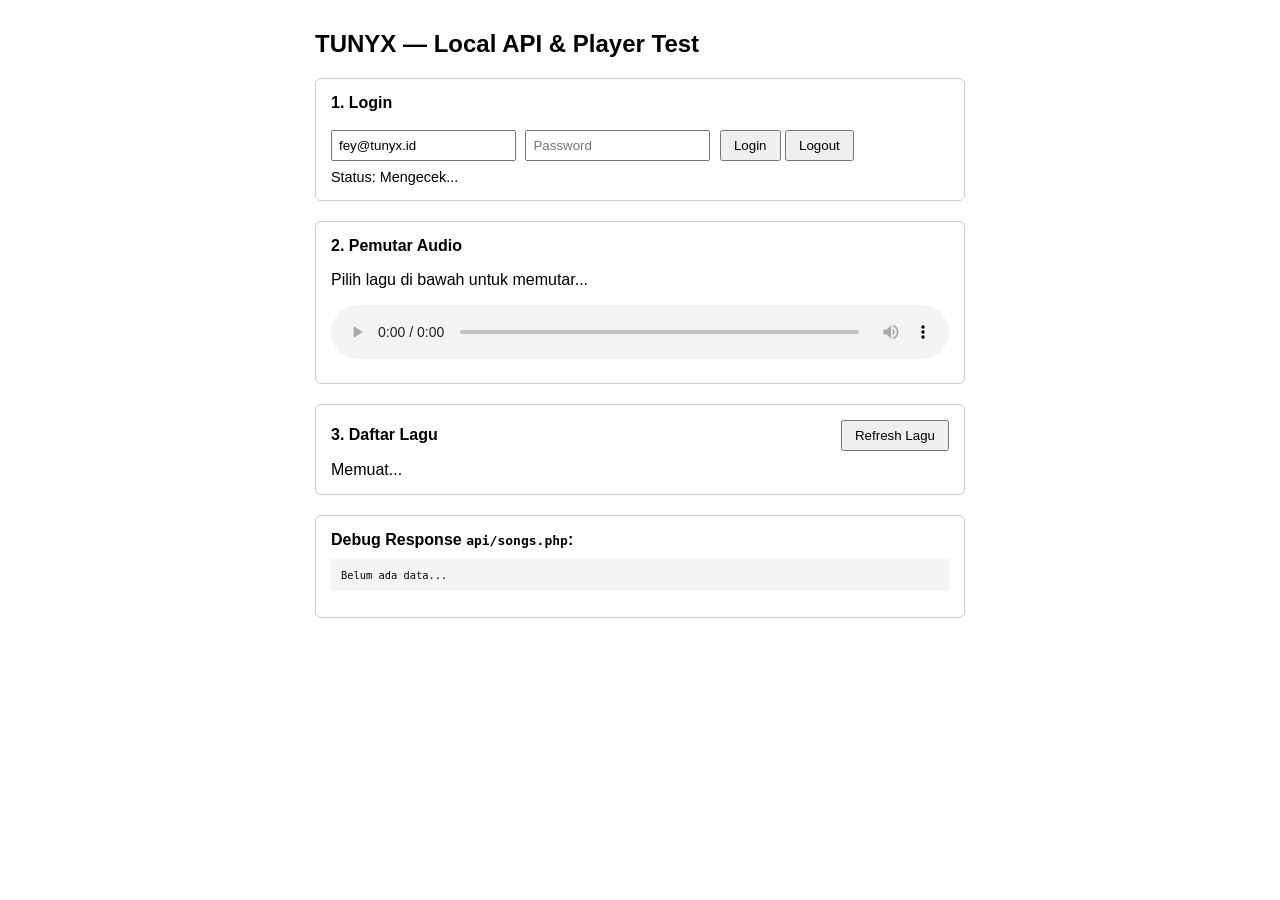
==== testplayer.html @ 936891da "nih sementara versi saat ini yaa" ====
<!DOCTYPE html>
<html lang="id">
<head>
  <meta charset="UTF-8">
  <title>TUNYX Local Tester</title>
  <style>
    body { font-family: sans-serif; max-width: 650px; margin: 30px auto; padding: 0 15px; }
    .box { border: 1px solid #ccc; padding: 15px; border-radius: 6px; margin-bottom: 20px; }
    input { padding: 6px; margin-right: 5px; }
    button { padding: 6px 12px; cursor: pointer; }
    .song-item { display: flex; justify-content: space-between; align-items: center; padding: 10px 0; border-bottom: 1px solid #eee; }
    pre { background: #f4f4f4; padding: 10px; font-size: 0.8em; overflow-x: auto; max-height: 150px; }
  </style>
</head>
<body>

  <h2>TUNYX — Local API & Player Test</h2>

  <!-- 1. Login -->
  <div class="box">
    <strong>1. Login</strong><br><br>
    <input type="text" id="login-email" value="fey@tunyx.id" placeholder="Email / Username">
    <input type="password" id="login-pass" placeholder="Password">
    <button onclick="doLogin()">Login</button>
    <button onclick="doLogout()">Logout</button>
    <p id="auth-status" style="margin: 8px 0 0; font-size: 0.9em;">Status: Mengecek...</p>
  </div>

  <!-- 2. Player -->
  <div class="box">
    <strong>2. Pemutar Audio</strong>
    <p id="now-playing">Pilih lagu di bawah untuk memutar...</p>
    <img id="cover-img" src="" width="120" style="display:none; margin-bottom:10px; border-radius:4px;">
    <audio id="player" controls style="width: 100%;"></audio>
    <p id="audio-error" style="color:red; font-size:0.85em; margin:5px 0 0;"></p>
  </div>

  <!-- 3. Daftar Lagu -->
  <div class="box">
    <div style="display:flex; justify-content:space-between; align-items:center;">
      <strong>3. Daftar Lagu</strong>
      <button onclick="loadSongs()">Refresh Lagu</button>
    </div>
    <div id="song-list" style="margin-top: 10px;">Memuat...</div>
  </div>

  <!-- 4. Debug JSON -->
  <div class="box">
    <strong>Debug Response <code>api/songs.php</code>:</strong>
    <pre id="debug-json">Belum ada data...</pre>
  </div>

  <script>
    const player = document.getElementById('player');
    const nowPlaying = document.getElementById('now-playing');
    const coverImg = document.getElementById('cover-img');
    const songList = document.getElementById('song-list');
    const authStatus = document.getElementById('auth-status');
    const debugJson = document.getElementById('debug-json');
    const audioError = document.getElementById('audio-error');

    player.addEventListener('error', () => {
      audioError.textContent = `Gagal memutar file: ${player.getAttribute('src')} (Cek apakah file ada di folder uploads/ atau uploads/songs/)`;
    });

    async function checkMe() {
      const res = await fetch('api/me.php', { credentials: 'include' });
      const data = await res.json();
      if (data.success) {
        authStatus.textContent = `Login aktif: ${data.user?.username || data.data?.username || 'OK'}`;
        authStatus.style.color = 'green';
        loadSongs();
      } else {
        authStatus.textContent = 'Status: Belum login';
        authStatus.style.color = 'red';
        songList.innerHTML = 'Silakan login terlebih dahulu.';
      }
    }

    async function doLogin() {
      const email = document.getElementById('login-email').value;
      const password = document.getElementById('login-pass').value;

      const res = await fetch('api/login.php', {
        method: 'POST',
        headers: { 'Content-Type': 'application/json' },
        credentials: 'include',
        body: JSON.stringify({ email, password })
      });
      const data = await res.json();

      if (data.success) {
        checkMe();
      } else {
        alert('Login gagal: ' + data.message);
      }
    }

    async function doLogout() {
      await fetch('api/logout.php', { method: 'POST', credentials: 'include' });
      checkMe();
    }

    // Fungsi pencari array lagu secara otomatis di level manapun dalam object JSON
    function extractSongsArray(obj) {
      if (Array.isArray(obj)) return obj;
      if (obj && typeof obj === 'object') {
        for (const key of Object.keys(obj)) {
          if (Array.isArray(obj[key])) return obj[key];
          if (obj[key] && typeof obj[key] === 'object') {
            const nested = extractSongsArray(obj[key]);
            if (nested.length > 0) return nested;
          }
        }
      }
      return [];
    }

    async function loadSongs() {
      const res = await fetch('api/songs.php', { credentials: 'include' });
      const data = await res.json();

      debugJson.textContent = JSON.stringify(data, null, 2);

      if (!data.success) {
        songList.innerHTML = `<span style="color:red;">${data.message}</span>`;
        return;
      }

      const songs = extractSongsArray(data);

      if (songs.length === 0) {
        songList.innerHTML = '<span style="color:orange;">Array lagu kosong.</span>';
        return;
      }

      songList.innerHTML = '';
      songs.forEach(s => {
        const div = document.createElement('div');
        div.className = 'song-item';

        const info = document.createElement('div');
        info.innerHTML = `
          <strong>${s.title}</strong> <small>(${s.artist_name || s.artist || 'Artist #' + s.artist_id})</small><br>
          <code style="font-size:0.8em; color:#666;">${s.file_path}</code>
        `;

        const btn = document.createElement('button');
        btn.textContent = 'Play ▶';
        btn.addEventListener('click', () => {
          playTrack(s.file_path, s.title, s.cover_path);
        });

        div.appendChild(info);
        div.appendChild(btn);
        songList.appendChild(div);
      });
    }

    function playTrack(filePath, title, coverPath) {
      audioError.textContent = '';
      player.src = filePath;
      player.play().catch(err => {
        audioError.textContent = 'Error playback: ' + err.message;
      });
      nowPlaying.textContent = `Memutar: ${title}`;

      if (coverPath) {
        coverImg.src = coverPath;
        coverImg.style.display = 'block';
      } else {
        coverImg.style.display = 'none';
      }
    }

    checkMe();
  </script>
</body>
</html>
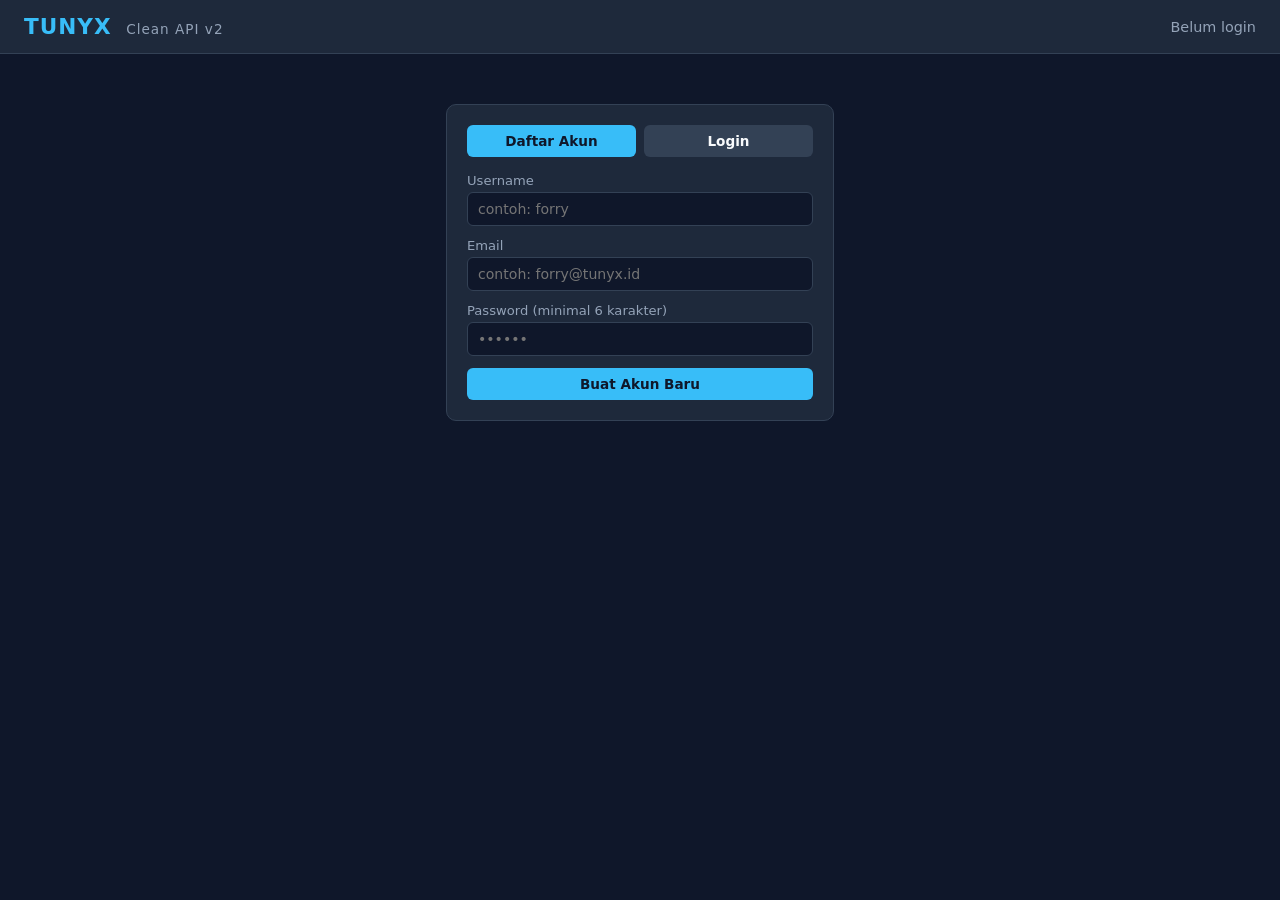
==== commit 6cafeb3f: "Update 17-11-2026 Update 17-11-2026 repair api" ====
--- a/testplayer.html
+++ b/testplayer.html
@@ -2,178 +2,739 @@
 <html lang="id">
 <head>
   <meta charset="UTF-8">
-  <title>TUNYX Local Tester</title>
+  <meta name="viewport" content="width=device-width, initial-scale=1.0">
+  <title>TUNYX — Music Player</title>
   <style>
-    body { font-family: sans-serif; max-width: 650px; margin: 30px auto; padding: 0 15px; }
-    .box { border: 1px solid #ccc; padding: 15px; border-radius: 6px; margin-bottom: 20px; }
-    input { padding: 6px; margin-right: 5px; }
-    button { padding: 6px 12px; cursor: pointer; }
-    .song-item { display: flex; justify-content: space-between; align-items: center; padding: 10px 0; border-bottom: 1px solid #eee; }
-    pre { background: #f4f4f4; padding: 10px; font-size: 0.8em; overflow-x: auto; max-height: 150px; }
+    :root {
+      --bg: #0f172a;
+      --surface: #1e293b;
+      --surface-hover: #334155;
+      --border: #334155;
+      --primary: #38bdf8;
+      --primary-hover: #0284c7;
+      --accent: #10b981;
+      --liked: #f43f5e;
+      --danger: #ef4444;
+      --text: #f8fafc;
+      --muted: #94a3b8;
+    }
+    * { box-sizing: border-box; margin: 0; padding: 0; font-family: 'Segoe UI', system-ui, sans-serif; }
+    body { background: var(--bg); color: var(--text); min-height: 100vh; padding-bottom: 110px; }
+
+    /* Navbar */
+    header {
+      background: var(--surface); border-bottom: 1px solid var(--border);
+      padding: 14px 24px; display: flex; justify-content: space-between; align-items: center;
+      position: sticky; top: 0; z-index: 50;
+    }
+    .brand { font-size: 1.35rem; font-weight: 800; color: var(--primary); letter-spacing: 1px; }
+    .brand span { color: var(--muted); font-weight: 400; font-size: 0.85rem; margin-left: 6px; }
+    .user-bar { display: flex; align-items: center; gap: 12px; font-size: 0.9rem; }
+
+    /* Buttons & Inputs */
+    button {
+      background: var(--primary); color: #0f172a; border: none; padding: 8px 14px;
+      border-radius: 6px; font-weight: 600; cursor: pointer; font-size: 0.85rem; transition: 0.15s;
+    }
+    button:hover { background: var(--primary-hover); color: #fff; }
+    button.secondary { background: var(--surface-hover); color: var(--text); }
+    button.secondary:hover { background: #475569; }
+    button.liked-btn { background: rgba(244, 63, 94, 0.15); color: var(--liked); border: 1px solid var(--liked); }
+    button.danger { background: var(--danger); color: #fff; }
+    button.sm { padding: 5px 10px; font-size: 0.78rem; }
+
+    input, select {
+      background: #0f172a; border: 1px solid var(--border); color: var(--text);
+      padding: 8px 10px; border-radius: 6px; font-size: 0.88rem; width: 100%;
+    }
+    input:focus, select:focus { outline: none; border-color: var(--primary); }
+
+    /* Auth Screen */
+    .auth-wrapper { max-width: 420px; margin: 50px auto; padding: 0 16px; }
+    .card {
+      background: var(--surface); border: 1px solid var(--border);
+      border-radius: 10px; padding: 20px; margin-bottom: 18px;
+    }
+    .tabs { display: flex; gap: 8px; margin-bottom: 16px; }
+    .tabs button { flex: 1; }
+    .form-group { margin-bottom: 12px; }
+    .form-group label { display: block; font-size: 0.82rem; color: var(--muted); margin-bottom: 4px; }
+
+    /* Main App Layout */
+    .container { max-width: 1200px; margin: 24px auto; padding: 0 20px; display: grid; grid-template-columns: 330px 1fr; gap: 20px; }
+    @media (max-width: 860px) { .container { grid-template-columns: 1fr; } }
+
+    h3 { font-size: 1.05rem; margin-bottom: 12px; color: var(--primary); display: flex; justify-content: space-between; align-items: center; }
+
+    /* Track List */
+    .filter-bar { display: flex; gap: 8px; margin-bottom: 14px; flex-wrap: wrap; align-items: center; }
+    .filter-bar input { flex: 2; min-width: 160px; }
+    .filter-bar select { flex: 1; min-width: 120px; }
+
+    .track-item {
+      display: flex; align-items: center; justify-content: space-between; gap: 12px;
+      padding: 10px; border-radius: 8px; background: #0f172a; border: 1px solid transparent;
+      margin-bottom: 8px; transition: 0.15s;
+    }
+    .track-item:hover { border-color: var(--border); }
+    .track-item.active { border-color: var(--primary); background: #162238; }
+    .track-left { display: flex; align-items: center; gap: 12px; overflow: hidden; }
+    .track-cover { width: 48px; height: 48px; border-radius: 6px; object-fit: cover; background: #334155; flex-shrink: 0; }
+    .track-meta { overflow: hidden; }
+    .track-title { font-weight: 600; font-size: 0.95rem; white-space: nowrap; overflow: hidden; text-overflow: ellipsis; }
+    .track-sub { font-size: 0.8rem; color: var(--muted); white-space: nowrap; overflow: hidden; text-overflow: ellipsis; margin-top: 2px; }
+    .track-actions { display: flex; align-items: center; gap: 6px; flex-shrink: 0; }
+
+    /* Playlist Items */
+    .pl-item {
+      padding: 9px 12px; border-radius: 6px; background: #0f172a; margin-bottom: 6px;
+      display: flex; justify-content: space-between; align-items: center; cursor: pointer;
+      border: 1px solid transparent;
+    }
+    .pl-item:hover, .pl-item.selected { border-color: var(--primary); }
+    .pl-track-row {
+      display: flex; justify-content: space-between; align-items: center; gap: 8px;
+      padding: 7px 10px; background: #0f172a; border-radius: 6px; margin-bottom: 6px; font-size: 0.85rem;
+    }
+
+    /* Empty State */
+    .empty-state {
+      text-align: center; padding: 36px 20px; border: 1px dashed var(--border);
+      border-radius: 8px; color: var(--muted); font-size: 0.92rem; line-height: 1.5;
+    }
+
+    /* Bottom Persistent Player */
+    .player-bar {
+      position: fixed; bottom: 0; left: 0; right: 0; background: #0b1120;
+      border-top: 1px solid var(--border); padding: 12px 24px;
+      display: flex; align-items: center; justify-content: space-between; gap: 16px; z-index: 100;
+    }
+    .now-info { display: flex; align-items: center; gap: 12px; min-width: 220px; max-width: 300px; }
+    .now-info img { width: 48px; height: 48px; border-radius: 6px; object-fit: cover; background: #1e293b; }
+    .audio-wrap { flex: 1; display: flex; flex-direction: column; gap: 4px; }
+    audio { width: 100%; height: 36px; }
+    .toast {
+      position: fixed; top: 70px; right: 20px; background: var(--accent); color: #0f172a;
+      padding: 10px 16px; border-radius: 8px; font-weight: 600; font-size: 0.88rem;
+      display: none; z-index: 200; box-shadow: 0 4px 12px rgba(0,0,0,0.4);
+    }
+    .toast.err { background: var(--danger); color: #fff; }
+    .hidden { display: none !important; }
+    .badge { background: var(--surface-hover); color: var(--primary); padding: 2px 7px; border-radius: 4px; font-size: 0.72rem; }
   </style>
 </head>
 <body>
 
-  <h2>TUNYX — Local API & Player Test</h2>
-
-  <!-- 1. Login -->
-  <div class="box">
-    <strong>1. Login</strong><br><br>
-    <input type="text" id="login-email" value="fey@tunyx.id" placeholder="Email / Username">
-    <input type="password" id="login-pass" placeholder="Password">
-    <button onclick="doLogin()">Login</button>
-    <button onclick="doLogout()">Logout</button>
-    <p id="auth-status" style="margin: 8px 0 0; font-size: 0.9em;">Status: Mengecek...</p>
+  <!-- Header -->
+  <header>
+    <div class="brand">TUNYX <span>Clean API v2</span></div>
+    <div class="user-bar">
+      <span id="user-badge" style="color: var(--muted);">Belum login</span>
+      <button class="secondary sm hidden" id="btn-logout" onclick="doLogout()">Logout</button>
+    </div>
+  </header>
+
+  <div id="toast" class="toast"></div>
+
+  <!-- VIEW 1: LOGIN & REGISTER -->
+  <div id="auth-view" class="auth-wrapper">
+    <div class="card">
+      <div class="tabs">
+        <button id="tab-register" onclick="switchAuthTab('register')">Daftar Akun</button>
+        <button id="tab-login" class="secondary" onclick="switchAuthTab('login')">Login</button>
+      </div>
+
+      <!-- Form Register -->
+      <form id="form-register" onsubmit="doRegister(event)">
+        <div class="form-group">
+          <label>Username</label>
+          <input type="text" id="reg-user" placeholder="contoh: forry" required>
+        </div>
+        <div class="form-group">
+          <label>Email</label>
+          <input type="email" id="reg-email" placeholder="contoh: forry@tunyx.id" required>
+        </div>
+        <div class="form-group">
+          <label>Password (minimal 6 karakter)</label>
+          <input type="password" id="reg-pass" placeholder="••••••" required>
+        </div>
+        <button type="submit" style="width:100%;">Buat Akun Baru</button>
+      </form>
+
+      <!-- Form Login -->
+      <form id="form-login" class="hidden" onsubmit="doLogin(event)">
+        <div class="form-group">
+          <label>Email atau Username</label>
+          <input type="text" id="login-id" placeholder="Masukkan email atau username..." required>
+        </div>
+        <div class="form-group">
+          <label>Password</label>
+          <input type="password" id="login-pass" placeholder="Masukkan password..." required>
+        </div>
+        <button type="submit" style="width:100%;">Masuk ke TUNYX</button>
+      </form>
+    </div>
   </div>
 
-  <!-- 2. Player -->
-  <div class="box">
-    <strong>2. Pemutar Audio</strong>
-    <p id="now-playing">Pilih lagu di bawah untuk memutar...</p>
-    <img id="cover-img" src="" width="120" style="display:none; margin-bottom:10px; border-radius:4px;">
-    <audio id="player" controls style="width: 100%;"></audio>
-    <p id="audio-error" style="color:red; font-size:0.85em; margin:5px 0 0;"></p>
+  <!-- VIEW 2: MAIN APP -->
+  <div id="app-view" class="container hidden">
+
+    <!-- SIDEBAR: PLAYLISTS & UPLOAD LAGU -->
+    <div>
+      <!-- Playlists Panel -->
+      <div class="card">
+        <h3>
+          <span>Playlist Saya</span>
+          <span class="badge" id="pl-count">0</span>
+        </h3>
+        <form onsubmit="createPlaylist(event)" style="display:flex; gap:6px; margin-bottom:12px;">
+          <input type="text" id="new-pl-title" placeholder="Nama playlist baru..." required>
+          <button type="submit" class="sm">+ Buat</button>
+        </form>
+        <div id="playlist-list"></div>
+
+        <!-- Detail Isi Playlist -->
+        <div id="playlist-detail" class="hidden" style="margin-top:14px; padding-top:12px; border-top:1px solid var(--border);">
+          <div style="font-size:0.88rem; font-weight:600; margin-bottom:8px; color:var(--accent);" id="selected-pl-name"></div>
+          <div id="playlist-tracks-list"></div>
+        </div>
+      </div>
+
+      <!-- Upload Panel -->
+      <div class="card">
+        <h3>
+          <span>Upload Lagu Baru</span>
+          <span class="badge">Auto Artis/Album</span>
+        </h3>
+        <form id="upload-form" onsubmit="uploadTrack(event)">
+          <div class="form-group">
+            <label>Judul Lagu *</label>
+            <input type="text" name="title" placeholder="contoh: Hana no Tou" required>
+          </div>
+          <div class="form-group">
+            <label>Nama Artis *</label>
+            <input type="text" name="artist_name" placeholder="contoh: Sayuri" required>
+          </div>
+          <div class="form-group">
+            <label>Judul Album (Kosongkan jika Single)</label>
+            <input type="text" name="album_title" placeholder="contoh: Sanketsu Shōjo">
+          </div>
+          <div style="display:grid; grid-template-columns:1fr 1fr; gap:8px;">
+            <div class="form-group">
+              <label>Genre</label>
+              <input type="text" name="genre" placeholder="JPop / Rock">
+            </div>
+            <div class="form-group">
+              <label>Durasi (Detik)</label>
+              <input type="number" name="duration_sec" id="input-duration" placeholder="Otomatis / isi manual" min="0">
+            </div>
+          </div>
+          <div class="form-group">
+            <label>File Audio (MP3/FLAC/WAV/OGG/M4A/AAC) *</label>
+            <input type="file" name="audio" id="input-audio" accept=".mp3,.flac,.wav,.ogg,.m4a,.aac" required onchange="autoDetectDuration(this)">
+          </div>
+          <div class="form-group">
+            <label>Cover Gambar (JPG/PNG/WEBP, Opsional)</label>
+            <input type="file" name="cover" accept=".jpg,.jpeg,.png,.webp">
+          </div>
+          <button type="submit" id="btn-upload" style="width:100%;">Upload Lagu</button>
+        </form>
+      </div>
+    </div>
+
+    <!-- MAIN CONTENT: KATALOG LAGU -->
+    <div>
+      <div class="card">
+        <h3>
+          <span>Katalog Lagu TUNYX</span>
+          <span class="badge" id="track-count">0 lagu</span>
+        </h3>
+
+        <!-- Pencarian, Filter Genre & Filter Liked -->
+        <div class="filter-bar">
+          <input type="text" id="search-q" placeholder="Cari judul lagu atau nama artis..." oninput="loadSongs()">
+          <select id="filter-genre" onchange="loadSongs()">
+            <option value="">Semua Genre</option>
+          </select>
+          <button class="secondary" id="btn-filter-liked" onclick="toggleLikedFilter()">♥ Disukai</button>
+          <button class="secondary" onclick="resetFilter()">Reset</button>
+        </div>
+
+        <div id="tracks-container"></div>
+      </div>
+    </div>
+
   </div>
 
-  <!-- 3. Daftar Lagu -->
-  <div class="box">
-    <div style="display:flex; justify-content:space-between; align-items:center;">
-      <strong>3. Daftar Lagu</strong>
-      <button onclick="loadSongs()">Refresh Lagu</button>
+  <!-- BOTTOM AUDIO PLAYER -->
+  <div class="player-bar hidden" id="player-bar">
+    <div class="now-info">
+      <img id="player-cover" src="" alt="Cover" style="visibility:hidden;">
+      <div style="overflow:hidden;">
+        <div id="player-title" style="font-weight:700; font-size:0.95rem; white-space:nowrap; overflow:hidden; text-overflow:ellipsis;">Belum ada lagu diputar</div>
+        <div id="player-artist" style="font-size:0.8rem; color:var(--muted);">Upload atau pilih lagu dari katalog</div>
+      </div>
     </div>
-    <div id="song-list" style="margin-top: 10px;">Memuat...</div>
+    <div class="audio-wrap">
+      <audio id="audio-player" controls></audio>
+      <div id="player-error" style="color:var(--danger); font-size:0.78rem;"></div>
+    </div>
+    <div>
+      <button class="secondary sm" onclick="playNext()">Next ⏭</button>
+    </div>
   </div>
 
-  <!-- 4. Debug JSON -->
-  <div class="box">
-    <strong>Debug Response <code>api/songs.php</code>:</strong>
-    <pre id="debug-json">Belum ada data...</pre>
-  </div>
-
   <script>
-    const player = document.getElementById('player');
-    const nowPlaying = document.getElementById('now-playing');
-    const coverImg = document.getElementById('cover-img');
-    const songList = document.getElementById('song-list');
-    const authStatus = document.getElementById('auth-status');
-    const debugJson = document.getElementById('debug-json');
-    const audioError = document.getElementById('audio-error');
-
-    player.addEventListener('error', () => {
-      audioError.textContent = `Gagal memutar file: ${player.getAttribute('src')} (Cek apakah file ada di folder uploads/ atau uploads/songs/)`;
-    });
-
-    async function checkMe() {
-      const res = await fetch('api/me.php', { credentials: 'include' });
-      const data = await res.json();
-      if (data.success) {
-        authStatus.textContent = `Login aktif: ${data.user?.username || data.data?.username || 'OK'}`;
-        authStatus.style.color = 'green';
-        loadSongs();
+    let allTracks = [];
+    let currentTrackIndex = -1;
+    let userPlaylists = [];
+    let selectedPlaylistId = null;
+    let filterOnlyLiked = false;
+
+    const audioEl = document.getElementById('audio-player');
+    const toastEl = document.getElementById('toast');
+
+    function showToast(msg, isErr = false) {
+      toastEl.textContent = msg;
+      toastEl.className = isErr ? 'toast err' : 'toast';
+      toastEl.style.display = 'block';
+      setTimeout(() => { toastEl.style.display = 'none'; }, 3500);
+    }
+
+    function esc(v) {
+      return String(v ?? '').replace(/[&<>"']/g, c => ({
+        '&': '&amp;', '<': '&lt;', '>': '&gt;', '"': '&quot;', "'": '&#39;'
+      }[c]));
+    }
+
+    function formatDuration(sec) {
+      if (!sec && sec !== 0) return '--:--';
+      const m = Math.floor(sec / 60);
+      const s = sec % 60;
+      return `${m}:${s < 10 ? '0' : ''}${s}`;
+    }
+
+    function autoDetectDuration(input) {
+      const file = input.files[0];
+      if (!file) return;
+      const tempAudio = document.createElement('audio');
+      tempAudio.preload = 'metadata';
+      tempAudio.onloadedmetadata = function() {
+        window.URL.revokeObjectURL(tempAudio.src);
+        if (tempAudio.duration && !isNaN(tempAudio.duration)) {
+          document.getElementById('input-duration').value = Math.round(tempAudio.duration);
+        }
+      };
+      tempAudio.src = URL.createObjectURL(file);
+    }
+
+    // ==================== 1. AUTH ====================
+    function switchAuthTab(tab) {
+      const isLogin = tab === 'login';
+      document.getElementById('form-login').classList.toggle('hidden', !isLogin);
+      document.getElementById('form-register').classList.toggle('hidden', isLogin);
+      document.getElementById('tab-login').className = isLogin ? '' : 'secondary';
+      document.getElementById('tab-register').className = !isLogin ? '' : 'secondary';
+    }
+
+    async function checkSession() {
+      try {
+        const res = await fetch('api/me.php', { credentials: 'include' });
+        const json = await res.json();
+        if (json.success) {
+          const u = json.data?.user || {};
+          document.getElementById('user-badge').innerHTML = `Halo, <strong style="color:var(--text);">${esc(u.username)}</strong>`;
+          document.getElementById('btn-logout').classList.remove('hidden');
+          document.getElementById('auth-view').classList.add('hidden');
+          document.getElementById('app-view').classList.remove('hidden');
+          document.getElementById('player-bar').classList.remove('hidden');
+
+          await loadPlaylists();
+          await loadSongs(true);
+        } else {
+          showLoggedOut();
+        }
+      } catch (e) {
+        showLoggedOut();
+      }
+    }
+
+    function showLoggedOut() {
+      document.getElementById('user-badge').textContent = 'Belum login';
+      document.getElementById('btn-logout').classList.add('hidden');
+      document.getElementById('auth-view').classList.remove('hidden');
+      document.getElementById('app-view').classList.add('hidden');
+      document.getElementById('player-bar').classList.add('hidden');
+      audioEl.pause();
+    }
+
+    async function doRegister(e) {
+      e.preventDefault();
+      const username = document.getElementById('reg-user').value.trim();
+      const email    = document.getElementById('reg-email').value.trim();
+      const password = document.getElementById('reg-pass').value;
+
+      const res = await fetch('api/register.php', {
+        method: 'POST',
+        headers: { 'Content-Type': 'application/json' },
+        credentials: 'include',
+        body: JSON.stringify({ username, email, password })
+      });
+      const json = await res.json();
+      if (json.success) {
+        showToast(json.message);
+        document.getElementById('login-id').value = email;
+        switchAuthTab('login');
       } else {
-        authStatus.textContent = 'Status: Belum login';
-        authStatus.style.color = 'red';
-        songList.innerHTML = 'Silakan login terlebih dahulu.';
-      }
-    }
-
-    async function doLogin() {
-      const email = document.getElementById('login-email').value;
-      const password = document.getElementById('login-pass').value;
+        showToast(json.message || 'Registrasi gagal', true);
+      }
+    }
+
+    async function doLogin(e) {
+      e.preventDefault();
+      const identifier = document.getElementById('login-id').value.trim();
+      const password   = document.getElementById('login-pass').value;
 
       const res = await fetch('api/login.php', {
         method: 'POST',
         headers: { 'Content-Type': 'application/json' },
         credentials: 'include',
-        body: JSON.stringify({ email, password })
+        body: JSON.stringify({ identifier, password })
       });
-      const data = await res.json();
-
-      if (data.success) {
-        checkMe();
+      const json = await res.json();
+      if (json.success) {
+        showToast(json.message);
+        checkSession();
       } else {
-        alert('Login gagal: ' + data.message);
+        showToast(json.message || 'Login gagal', true);
       }
     }
 
     async function doLogout() {
-      await fetch('api/logout.php', { method: 'POST', credentials: 'include' });
-      checkMe();
-    }
-
-    // Fungsi pencari array lagu secara otomatis di level manapun dalam object JSON
-    function extractSongsArray(obj) {
-      if (Array.isArray(obj)) return obj;
-      if (obj && typeof obj === 'object') {
-        for (const key of Object.keys(obj)) {
-          if (Array.isArray(obj[key])) return obj[key];
-          if (obj[key] && typeof obj[key] === 'object') {
-            const nested = extractSongsArray(obj[key]);
-            if (nested.length > 0) return nested;
+      const res = await fetch('api/logout.php', { method: 'POST', credentials: 'include' });
+      const json = await res.json();
+      showToast(json.message || 'Logout berhasil');
+      showLoggedOut();
+    }
+
+    // ==================== 2. CATALOG, SEARCH & LIKED FILTER ====================
+    function toggleLikedFilter() {
+      filterOnlyLiked = !filterOnlyLiked;
+      const btn = document.getElementById('btn-filter-liked');
+      btn.className = filterOnlyLiked ? 'liked-btn' : 'secondary';
+      loadSongs();
+    }
+
+    async function loadSongs(populateGenres = false) {
+      const q     = document.getElementById('search-q').value.trim();
+      const genre = document.getElementById('filter-genre').value;
+
+      const params = new URLSearchParams();
+      if (q) params.append('q', q);
+      if (genre) params.append('genre', genre);
+      if (filterOnlyLiked) params.append('liked', '1');
+
+      const res = await fetch(`api/songs.php?${params.toString()}`, { credentials: 'include' });
+      const json = await res.json();
+
+      if (!json.success) {
+        showToast(json.message, true);
+        return;
+      }
+
+      allTracks = json.data?.tracks || [];
+      document.getElementById('track-count').textContent = `${allTracks.length} lagu`;
+
+      if (populateGenres) {
+        const genreSelect = document.getElementById('filter-genre');
+        const genres = [...new Set(allTracks.map(t => t.genre).filter(Boolean))];
+        genreSelect.innerHTML = '<option value="">Semua Genre</option>' +
+          genres.map(g => `<option value="${esc(g)}">${esc(g)}</option>`).join('');
+      }
+
+      renderTracks();
+    }
+
+    function resetFilter() {
+      document.getElementById('search-q').value = '';
+      document.getElementById('filter-genre').value = '';
+      filterOnlyLiked = false;
+      document.getElementById('btn-filter-liked').className = 'secondary';
+      loadSongs();
+    }
+
+    function renderTracks() {
+      const container = document.getElementById('tracks-container');
+      if (allTracks.length === 0) {
+        container.innerHTML = `
+          <div class="empty-state">
+            <strong>Belum ada lagu di database.</strong><br>
+            Gunakan panel <em>"Upload Lagu Baru"</em> di sebelah kiri untuk menambahkan lagu pertamamu!
+          </div>`;
+        return;
+      }
+
+      container.innerHTML = '';
+      allTracks.forEach((t, idx) => {
+        const div = document.createElement('div');
+        div.className = 'track-item' + (currentTrackIndex === idx ? ' active' : '');
+
+        const plOptions = userPlaylists.length > 0
+          ? `<select style="width:auto; padding:5px 7px; font-size:0.78rem;" onchange="addTrackToPlaylist(this, ${t.track_id})">
+               <option value="">+ Playlist</option>
+               ${userPlaylists.map(p => `<option value="${p.playlist_id}">${esc(p.title)}</option>`).join('')}
+             </select>`
+          : '';
+
+        const likeClass = t.is_liked ? 'liked-btn sm' : 'secondary sm';
+        const likeLabel = t.is_liked ? '♥ Liked' : '♡ Like';
+
+        div.innerHTML = `
+          <div class="track-left">
+            <img class="track-cover" src="${esc(t.cover_path || '')}" onerror="this.style.visibility='hidden'">
+            <div class="track-meta">
+              <div class="track-title">${esc(t.title)}</div>
+              <div class="track-sub">
+                ${esc(t.artist_name)} ${t.album_title ? '• ' + esc(t.album_title) : '• Single'}
+                ${t.genre ? `<span class="badge" style="margin-left:4px;">${esc(t.genre)}</span>` : ''}
+                • ${formatDuration(t.duration_sec)}
+              </div>
+            </div>
+          </div>
+          <div class="track-actions">
+            ${plOptions}
+            <button class="${likeClass}" onclick="toggleLike(${t.track_id})">${likeLabel}</button>
+            <button class="sm" onclick="playTrackByIndex(${idx})">▶ Play</button>
+          </div>
+        `;
+        container.appendChild(div);
+      });
+    }
+
+    // ==================== 3. AUDIO PLAYER ====================
+    function playTrackByIndex(idx) {
+      if (idx < 0 || idx >= allTracks.length) return;
+      currentTrackIndex = idx;
+      const t = allTracks[idx];
+
+      document.getElementById('player-error').textContent = '';
+      document.getElementById('player-title').textContent = t.title;
+      document.getElementById('player-artist').textContent = `${t.artist_name}${t.album_title ? ' — ' + t.album_title : ''}`;
+
+      const coverEl = document.getElementById('player-cover');
+      if (t.cover_path) {
+        coverEl.src = t.cover_path;
+        coverEl.style.visibility = 'visible';
+      } else {
+        coverEl.style.visibility = 'hidden';
+      }
+
+      audioEl.src = t.file_path;
+      audioEl.play().catch(err => {
+        document.getElementById('player-error').textContent = `Gagal memutar (${t.file_path}): ${err.message}`;
+      });
+      renderTracks();
+    }
+
+    function playNext() {
+      if (allTracks.length === 0) return;
+      const nextIdx = (currentTrackIndex + 1) % allTracks.length;
+      playTrackByIndex(nextIdx);
+    }
+
+    audioEl.addEventListener('ended', playNext);
+
+    // ==================== 4. LIKE TOGGLE ====================
+    async function toggleLike(trackId) {
+      const res = await fetch('api/like.php', {
+        method: 'POST',
+        headers: { 'Content-Type': 'application/json' },
+        credentials: 'include',
+        body: JSON.stringify({ track_id: trackId })
+      });
+      const json = await res.json();
+      if (json.success) {
+        showToast(json.message);
+        await loadSongs();
+      } else {
+        showToast(json.message || 'Gagal memproses like', true);
+      }
+    }
+
+    // ==================== 5. PLAYLISTS ====================
+    async function loadPlaylists() {
+      const res = await fetch('api/playlists.php', { credentials: 'include' });
+      const json = await res.json();
+      if (!json.success) return;
+
+      userPlaylists = json.data?.playlists || [];
+      document.getElementById('pl-count').textContent = userPlaylists.length;
+
+      const listEl = document.getElementById('playlist-list');
+      if (userPlaylists.length === 0) {
+        listEl.innerHTML = '<p style="color:var(--muted); font-size:0.84rem;">Belum ada playlist. Buat di atas!</p>';
+        return;
+      }
+
+      listEl.innerHTML = '';
+      userPlaylists.forEach(p => {
+        const div = document.createElement('div');
+        div.className = 'pl-item' + (selectedPlaylistId === p.playlist_id ? ' selected' : '');
+        div.innerHTML = `
+          <span>🎵 ${esc(p.title)} <span style="color:var(--muted); font-size:0.78rem;">(${p.track_count || 0})</span></span>
+          <span style="font-size:0.75rem; color:var(--primary);">Buka ▸</span>
+        `;
+        div.onclick = () => openPlaylist(p.playlist_id, p.title);
+        listEl.appendChild(div);
+      });
+    }
+
+    async function createPlaylist(e) {
+      e.preventDefault();
+      const input = document.getElementById('new-pl-title');
+      const title = input.value.trim();
+      if (!title) return;
+
+      const res = await fetch('api/playlists.php', {
+        method: 'POST',
+        headers: { 'Content-Type': 'application/json' },
+        credentials: 'include',
+        body: JSON.stringify({ title })
+      });
+      const json = await res.json();
+      if (json.success) {
+        input.value = '';
+        showToast(json.message);
+        await loadPlaylists();
+        renderTracks();
+      } else {
+        showToast(json.message || 'Gagal membuat playlist', true);
+      }
+    }
+
+    async function openPlaylist(playlistId, title) {
+      selectedPlaylistId = playlistId;
+      await loadPlaylists();
+
+      document.getElementById('playlist-detail').classList.remove('hidden');
+      document.getElementById('selected-pl-name').textContent = `Isi Playlist: ${title}`;
+
+      const res = await fetch(`api/playlists_tracks.php?playlist_id=${playlistId}`, { credentials: 'include' });
+      const json = await res.json();
+      if (!json.success) {
+        showToast(json.message || 'Gagal memuat isi playlist', true);
+        return;
+      }
+
+      const container = document.getElementById('playlist-tracks-list');
+      const items = json.data?.tracks || [];
+
+      if (items.length === 0) {
+        container.innerHTML = '<p style="color:var(--muted); font-size:0.82rem;">Playlist ini masih kosong.</p>';
+        return;
+      }
+
+      container.innerHTML = '';
+      items.forEach((item, i) => {
+        const row = document.createElement('div');
+        row.className = 'pl-track-row';
+        row.innerHTML = `
+          <span style="overflow:hidden; text-overflow:ellipsis; white-space:nowrap;">
+            #${item.position || (i + 1)} <strong>${esc(item.title)}</strong> - ${esc(item.artist_name)}
+          </span>
+          <button class="danger sm" onclick="removeFromPlaylist(${playlistId}, ${item.track_id})">Hapus</button>
+        `;
+        container.appendChild(row);
+      });
+    }
+
+    async function addTrackToPlaylist(selectEl, trackId) {
+      const playlistId = parseInt(selectEl.value);
+      selectEl.value = '';
+      if (!playlistId) return;
+
+      try {
+        const res = await fetch('api/playlists_tracks.php', {
+          method: 'POST',
+          headers: { 'Content-Type': 'application/json' },
+          credentials: 'include',
+          body: JSON.stringify({ playlist_id: playlistId, track_id: trackId })
+        });
+        const text = await res.text();
+        let json;
+        try {
+          json = JSON.parse(text);
+        } catch (err) {
+          showToast('Error PHP: ' + text.slice(0, 120), true);
+          return;
+        }
+
+        if (json.success) {
+          showToast(json.message);
+          await loadPlaylists();
+          if (selectedPlaylistId === playlistId) {
+            const pl = userPlaylists.find(x => x.playlist_id === playlistId);
+            openPlaylist(playlistId, pl ? pl.title : '');
           }
+        } else {
+          showToast(json.message || 'Gagal menambahkan lagu', true);
         }
-      }
-      return [];
-    }
-
-    async function loadSongs() {
-      const res = await fetch('api/songs.php', { credentials: 'include' });
-      const data = await res.json();
-
-      debugJson.textContent = JSON.stringify(data, null, 2);
-
-      if (!data.success) {
-        songList.innerHTML = `<span style="color:red;">${data.message}</span>`;
-        return;
-      }
-
-      const songs = extractSongsArray(data);
-
-      if (songs.length === 0) {
-        songList.innerHTML = '<span style="color:orange;">Array lagu kosong.</span>';
-        return;
-      }
-
-      songList.innerHTML = '';
-      songs.forEach(s => {
-        const div = document.createElement('div');
-        div.className = 'song-item';
-
-        const info = document.createElement('div');
-        info.innerHTML = `
-          <strong>${s.title}</strong> <small>(${s.artist_name || s.artist || 'Artist #' + s.artist_id})</small><br>
-          <code style="font-size:0.8em; color:#666;">${s.file_path}</code>
-        `;
-
-        const btn = document.createElement('button');
-        btn.textContent = 'Play ▶';
-        btn.addEventListener('click', () => {
-          playTrack(s.file_path, s.title, s.cover_path);
+      } catch (e) {
+        showToast('Network error: ' + e.message, true);
+      }
+    }
+
+    async function removeFromPlaylist(playlistId, trackId) {
+      const res = await fetch('api/playlists_tracks.php', {
+        method: 'POST',
+        headers: { 'Content-Type': 'application/json' },
+        credentials: 'include',
+        body: JSON.stringify({ action: 'remove', playlist_id: playlistId, track_id: trackId })
+    });
+      const json = await res.json();
+      if (json.success) {
+        showToast(json.message);
+        await loadPlaylists();
+        const pl = userPlaylists.find(x => x.playlist_id === playlistId);
+        openPlaylist(playlistId, pl ? pl.title : '');
+      } else {
+        showToast(json.message || 'Gagal menghapus lagu', true);
+      }
+    }
+
+    // ==================== 6. UPLOAD LAGU ====================
+    async function uploadTrack(e) {
+      e.preventDefault();
+      const btn = document.getElementById('btn-upload');
+      btn.disabled = true;
+      btn.textContent = 'Mengunggah...';
+
+      try {
+        const formData = new FormData(e.target);
+        const res = await fetch('api/upload.php', {
+          method: 'POST',
+          credentials: 'include',
+          body: formData
         });
-
-        div.appendChild(info);
-        div.appendChild(btn);
-        songList.appendChild(div);
-      });
-    }
-
-    function playTrack(filePath, title, coverPath) {
-      audioError.textContent = '';
-      player.src = filePath;
-      player.play().catch(err => {
-        audioError.textContent = 'Error playback: ' + err.message;
-      });
-      nowPlaying.textContent = `Memutar: ${title}`;
-
-      if (coverPath) {
-        coverImg.src = coverPath;
-        coverImg.style.display = 'block';
-      } else {
-        coverImg.style.display = 'none';
-      }
-    }
-
-    checkMe();
+        const json = await res.json();
+        if (json.success) {
+          showToast(json.message);
+          e.target.reset();
+          await loadPlaylists();
+          await loadSongs(true);
+        } else {
+          showToast(json.message || 'Upload gagal', true);
+        }
+      } catch (err) {
+        showToast('Terjadi kesalahan jaringan saat upload', true);
+      } finally {
+        btn.disabled = false;
+        btn.textContent = 'Upload Lagu';
+      }
+    }
+
+    // Start
+    checkSession();
   </script>
 </body>
 </html>
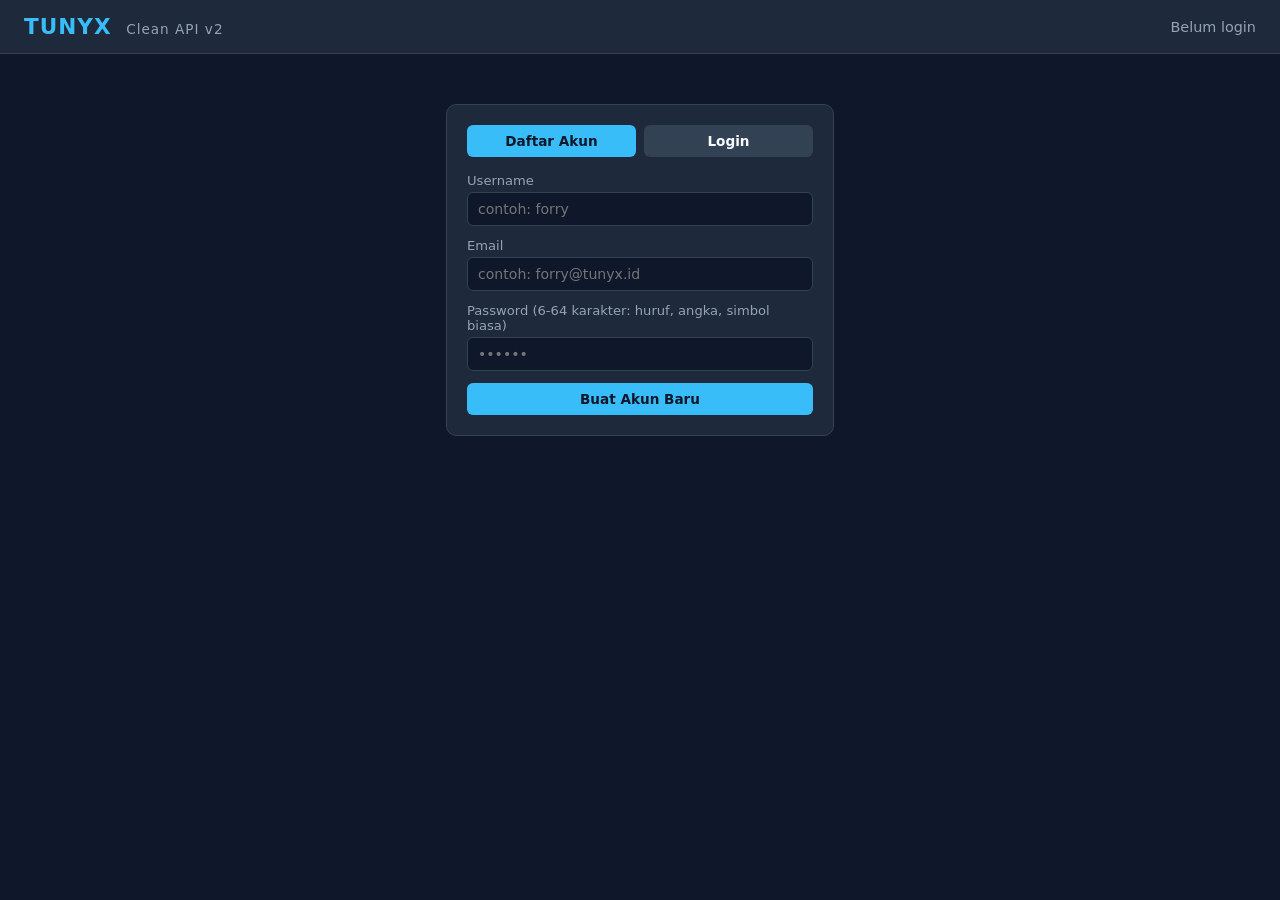
==== commit 8830d906: "Update 20-11-2026 update backend 20-11-2026" ====
--- a/testplayer.html
+++ b/testplayer.html
@@ -6,22 +6,14 @@
   <title>TUNYX — Music Player</title>
   <style>
     :root {
-      --bg: #0f172a;
-      --surface: #1e293b;
-      --surface-hover: #334155;
-      --border: #334155;
-      --primary: #38bdf8;
-      --primary-hover: #0284c7;
-      --accent: #10b981;
-      --liked: #f43f5e;
-      --danger: #ef4444;
-      --text: #f8fafc;
-      --muted: #94a3b8;
+      --bg: #0f172a; --surface: #1e293b; --surface-hover: #334155; --border: #334155;
+      --primary: #38bdf8; --primary-hover: #0284c7; --accent: #10b981;
+      --liked: #f43f5e; --danger: #ef4444; --text: #f8fafc; --muted: #94a3b8;
     }
     * { box-sizing: border-box; margin: 0; padding: 0; font-family: 'Segoe UI', system-ui, sans-serif; }
     body { background: var(--bg); color: var(--text); min-height: 100vh; padding-bottom: 110px; }
-
-    /* Navbar */
+    .hidden { display: none !important; }
+
     header {
       background: var(--surface); border-bottom: 1px solid var(--border);
       padding: 14px 24px; display: flex; justify-content: space-between; align-items: center;
@@ -29,19 +21,21 @@
     }
     .brand { font-size: 1.35rem; font-weight: 800; color: var(--primary); letter-spacing: 1px; }
     .brand span { color: var(--muted); font-weight: 400; font-size: 0.85rem; margin-left: 6px; }
-    .user-bar { display: flex; align-items: center; gap: 12px; font-size: 0.9rem; }
-
-    /* Buttons & Inputs */
+    .user-bar { display: flex; align-items: center; gap: 12px; font-size: 0.9rem; color: var(--muted); }
+    .user-bar strong { color: var(--text); }
+
     button {
       background: var(--primary); color: #0f172a; border: none; padding: 8px 14px;
       border-radius: 6px; font-weight: 600; cursor: pointer; font-size: 0.85rem; transition: 0.15s;
     }
     button:hover { background: var(--primary-hover); color: #fff; }
+    button:disabled { opacity: 0.6; cursor: not-allowed; }
     button.secondary { background: var(--surface-hover); color: var(--text); }
     button.secondary:hover { background: #475569; }
-    button.liked-btn { background: rgba(244, 63, 94, 0.15); color: var(--liked); border: 1px solid var(--liked); }
+    button.liked-btn { background: rgba(244,63,94,.15); color: var(--liked); border: 1px solid var(--liked); }
     button.danger { background: var(--danger); color: #fff; }
     button.sm { padding: 5px 10px; font-size: 0.78rem; }
+    :focus-visible { outline: 2px solid var(--primary); outline-offset: 2px; }
 
     input, select {
       background: #0f172a; border: 1px solid var(--border); color: var(--text);
@@ -49,692 +43,842 @@
     }
     input:focus, select:focus { outline: none; border-color: var(--primary); }
 
-    /* Auth Screen */
     .auth-wrapper { max-width: 420px; margin: 50px auto; padding: 0 16px; }
-    .card {
-      background: var(--surface); border: 1px solid var(--border);
-      border-radius: 10px; padding: 20px; margin-bottom: 18px;
-    }
+    .card { background: var(--surface); border: 1px solid var(--border); border-radius: 10px; padding: 20px; margin-bottom: 18px; }
     .tabs { display: flex; gap: 8px; margin-bottom: 16px; }
     .tabs button { flex: 1; }
     .form-group { margin-bottom: 12px; }
     .form-group label { display: block; font-size: 0.82rem; color: var(--muted); margin-bottom: 4px; }
 
-    /* Main App Layout */
-    .container { max-width: 1200px; margin: 24px auto; padding: 0 20px; display: grid; grid-template-columns: 330px 1fr; gap: 20px; }
+    .container { max-width: 1200px; margin: 24px auto; padding: 0 20px; display: grid; grid-template-columns: 330px 1fr; gap: 20px; align-items: start; }
     @media (max-width: 860px) { .container { grid-template-columns: 1fr; } }
-
     h3 { font-size: 1.05rem; margin-bottom: 12px; color: var(--primary); display: flex; justify-content: space-between; align-items: center; }
-
-    /* Track List */
+    .badge { background: var(--surface-hover); color: var(--primary); padding: 2px 7px; border-radius: 4px; font-size: 0.72rem; font-weight: 600; }
+
     .filter-bar { display: flex; gap: 8px; margin-bottom: 14px; flex-wrap: wrap; align-items: center; }
     .filter-bar input { flex: 2; min-width: 160px; }
     .filter-bar select { flex: 1; min-width: 120px; }
 
     .track-item {
       display: flex; align-items: center; justify-content: space-between; gap: 12px;
-      padding: 10px; border-radius: 8px; background: #0f172a; border: 1px solid transparent;
-      margin-bottom: 8px; transition: 0.15s;
+      padding: 10px; border-radius: 8px; background: #0f172a; border: 1px solid transparent; margin-bottom: 8px;
     }
     .track-item:hover { border-color: var(--border); }
     .track-item.active { border-color: var(--primary); background: #162238; }
-    .track-left { display: flex; align-items: center; gap: 12px; overflow: hidden; }
-    .track-cover { width: 48px; height: 48px; border-radius: 6px; object-fit: cover; background: #334155; flex-shrink: 0; }
-    .track-meta { overflow: hidden; }
+    .track-left { display: flex; align-items: center; gap: 12px; overflow: hidden; min-width: 0; }
+    .cover {
+      width: 48px; height: 48px; border-radius: 6px; background: var(--surface-hover); color: var(--muted);
+      display: flex; align-items: center; justify-content: center; font-size: 1.3rem; flex-shrink: 0; overflow: hidden;
+    }
+    .cover img { width: 100%; height: 100%; object-fit: cover; display: block; }
+    .track-meta { overflow: hidden; min-width: 0; }
     .track-title { font-weight: 600; font-size: 0.95rem; white-space: nowrap; overflow: hidden; text-overflow: ellipsis; }
     .track-sub { font-size: 0.8rem; color: var(--muted); white-space: nowrap; overflow: hidden; text-overflow: ellipsis; margin-top: 2px; }
     .track-actions { display: flex; align-items: center; gap: 6px; flex-shrink: 0; }
-
-    /* Playlist Items */
+    .track-actions select { width: auto; padding: 5px 7px; font-size: 0.78rem; }
+
     .pl-item {
       padding: 9px 12px; border-radius: 6px; background: #0f172a; margin-bottom: 6px;
-      display: flex; justify-content: space-between; align-items: center; cursor: pointer;
-      border: 1px solid transparent;
+      display: flex; justify-content: space-between; align-items: center; cursor: pointer; border: 1px solid transparent;
     }
     .pl-item:hover, .pl-item.selected { border-color: var(--primary); }
+    .pl-item small { color: var(--muted); }
+    .pl-open { font-size: 0.75rem; color: var(--primary); }
     .pl-track-row {
       display: flex; justify-content: space-between; align-items: center; gap: 8px;
       padding: 7px 10px; background: #0f172a; border-radius: 6px; margin-bottom: 6px; font-size: 0.85rem;
     }
-
-    /* Empty State */
-    .empty-state {
-      text-align: center; padding: 36px 20px; border: 1px dashed var(--border);
-      border-radius: 8px; color: var(--muted); font-size: 0.92rem; line-height: 1.5;
-    }
-
-    /* Bottom Persistent Player */
+    .pl-track-row span { overflow: hidden; text-overflow: ellipsis; white-space: nowrap; }
+    .muted { color: var(--muted); font-size: 0.84rem; }
+    .empty-state { text-align: center; padding: 36px 20px; border: 1px dashed var(--border); border-radius: 8px; color: var(--muted); font-size: 0.92rem; line-height: 1.5; }
+
     .player-bar {
-      position: fixed; bottom: 0; left: 0; right: 0; background: #0b1120;
-      border-top: 1px solid var(--border); padding: 12px 24px;
-      display: flex; align-items: center; justify-content: space-between; gap: 16px; z-index: 100;
+      position: fixed; bottom: 0; left: 0; right: 0; background: #0b1120; border-top: 1px solid var(--border);
+      padding: 12px 24px; display: flex; align-items: center; justify-content: space-between; gap: 16px; z-index: 100;
     }
     .now-info { display: flex; align-items: center; gap: 12px; min-width: 220px; max-width: 300px; }
-    .now-info img { width: 48px; height: 48px; border-radius: 6px; object-fit: cover; background: #1e293b; }
+    .now-info > div:last-child { overflow: hidden; }
     .audio-wrap { flex: 1; display: flex; flex-direction: column; gap: 4px; }
     audio { width: 100%; height: 36px; }
+    #player-title { font-weight: 700; font-size: 0.95rem; white-space: nowrap; overflow: hidden; text-overflow: ellipsis; }
+    #player-artist { font-size: 0.8rem; color: var(--muted); }
+    #player-error { color: var(--danger); font-size: 0.78rem; }
+    @media (max-width: 700px) { .now-info { display: none; } }
+    .player-controls { display: flex; gap: 6px; }
+
+    .history-wrap { position: relative; }
+    .history-panel {
+      position: absolute; right: 0; top: calc(100% + 10px); width: min(360px, 90vw); max-height: 60vh; overflow-y: auto;
+      background: var(--surface); border: 1px solid var(--border); border-radius: 10px; padding: 12px; z-index: 60;
+      box-shadow: 0 8px 24px rgba(0,0,0,.5); text-align: left;
+    }
+    .history-head { display: flex; justify-content: space-between; align-items: center; margin-bottom: 10px; color: var(--text); font-size: 0.9rem; }
+    .history-row {
+      display: flex; align-items: center; gap: 10px; width: 100%; text-align: left; background: #0f172a; color: var(--text);
+      border: 1px solid transparent; border-radius: 6px; padding: 6px 8px; margin-bottom: 6px; font-weight: 400;
+    }
+    .history-row:hover { background: #162238; border-color: var(--border); color: var(--text); }
+    .history-row .cover { width: 36px; height: 36px; font-size: 1rem; }
+    .history-info { overflow: hidden; min-width: 0; }
+    .history-info div { white-space: nowrap; overflow: hidden; text-overflow: ellipsis; }
+    .history-title { font-size: 0.85rem; font-weight: 600; }
+    .history-sub { font-size: 0.74rem; color: var(--muted); }
+
     .toast {
-      position: fixed; top: 70px; right: 20px; background: var(--accent); color: #0f172a;
-      padding: 10px 16px; border-radius: 8px; font-weight: 600; font-size: 0.88rem;
-      display: none; z-index: 200; box-shadow: 0 4px 12px rgba(0,0,0,0.4);
+      position: fixed; top: 70px; right: 20px; background: var(--accent); color: #0f172a; max-width: 420px;
+      padding: 10px 16px; border-radius: 8px; font-weight: 600; font-size: 0.88rem; display: none; z-index: 200;
+      box-shadow: 0 4px 12px rgba(0,0,0,.4);
     }
     .toast.err { background: var(--danger); color: #fff; }
-    .hidden { display: none !important; }
-    .badge { background: var(--surface-hover); color: var(--primary); padding: 2px 7px; border-radius: 4px; font-size: 0.72rem; }
+    .avatar { width: 30px; height: 30px; border-radius: 50%; background: var(--surface-hover); overflow: hidden; display: inline-flex; align-items: center; justify-content: center; font-size: .8rem; font-weight: 700; color: var(--text); }
+    .avatar img { width: 100%; height: 100%; object-fit: cover; }
+    .seg { display: flex; gap: 6px; margin-bottom: 12px; flex-wrap: wrap; }
+    .pl-item { gap: 8px; }
+    .pl-item .cover { width: 34px; height: 34px; font-size: .9rem; flex-shrink: 0; }
+    .pl-main { display: flex; align-items: center; gap: 8px; min-width: 0; }
+    .pl-btns { display: flex; gap: 4px; }
+    .modal-bg { position: fixed; inset: 0; background: rgba(0,0,0,.6); display: flex; align-items: center; justify-content: center; z-index: 300; }
+    .modal { background: var(--surface); border: 1px solid var(--border); border-radius: 10px; padding: 20px; width: min(380px, 92vw); }
+    .modal h4 { margin-bottom: 12px; }
+    .modal-actions { display: flex; gap: 8px; justify-content: flex-end; margin-top: 14px; }
   </style>
 </head>
 <body>
 
-  <!-- Header -->
   <header>
     <div class="brand">TUNYX <span>Clean API v2</span></div>
     <div class="user-bar">
-      <span id="user-badge" style="color: var(--muted);">Belum login</span>
-      <button class="secondary sm hidden" id="btn-logout" onclick="doLogout()">Logout</button>
+      <div class="history-wrap hidden" id="history-wrap">
+        <button class="secondary sm" id="btn-history" aria-expanded="false" aria-controls="history-panel">🕘 Riwayat</button>
+        <div class="history-panel hidden" id="history-panel">
+          <div class="history-head">
+            <strong>Riwayat Pemutaran</strong>
+            <button class="secondary sm" id="btn-clear-history">Hapus semua</button>
+          </div>
+          <div id="history-list"></div>
+        </div>
+      </div>
+      <span class="avatar hidden" id="user-avatar"></span>
+      <span id="user-badge">Belum login</span>
+      <button class="secondary sm hidden" id="btn-profile">Profil</button>
+      <button class="secondary sm hidden" id="btn-logout">Logout</button>
     </div>
   </header>
 
-  <div id="toast" class="toast"></div>
-
-  <!-- VIEW 1: LOGIN & REGISTER -->
+  <div id="toast" class="toast" role="status"></div>
+
+  <!-- LOGIN & DAFTAR -->
   <div id="auth-view" class="auth-wrapper">
     <div class="card">
       <div class="tabs">
-        <button id="tab-register" onclick="switchAuthTab('register')">Daftar Akun</button>
-        <button id="tab-login" class="secondary" onclick="switchAuthTab('login')">Login</button>
+        <button id="tab-register">Daftar Akun</button>
+        <button id="tab-login" class="secondary">Login</button>
       </div>
 
-      <!-- Form Register -->
-      <form id="form-register" onsubmit="doRegister(event)">
-        <div class="form-group">
-          <label>Username</label>
-          <input type="text" id="reg-user" placeholder="contoh: forry" required>
-        </div>
-        <div class="form-group">
-          <label>Email</label>
-          <input type="email" id="reg-email" placeholder="contoh: forry@tunyx.id" required>
-        </div>
-        <div class="form-group">
-          <label>Password (minimal 6 karakter)</label>
-          <input type="password" id="reg-pass" placeholder="••••••" required>
-        </div>
+      <form id="form-register">
+        <div class="form-group"><label for="reg-user">Username</label>
+          <input type="text" id="reg-user" placeholder="contoh: forry" required></div>
+        <div class="form-group"><label for="reg-email">Email</label>
+          <input type="email" id="reg-email" placeholder="contoh: forry@tunyx.id" required></div>
+        <div class="form-group"><label for="reg-pass">Password (6-64 karakter: huruf, angka, simbol biasa)</label>
+          <input type="password" id="reg-pass" placeholder="••••••" required></div>
         <button type="submit" style="width:100%;">Buat Akun Baru</button>
       </form>
 
-      <!-- Form Login -->
-      <form id="form-login" class="hidden" onsubmit="doLogin(event)">
-        <div class="form-group">
-          <label>Email atau Username</label>
-          <input type="text" id="login-id" placeholder="Masukkan email atau username..." required>
-        </div>
-        <div class="form-group">
-          <label>Password</label>
-          <input type="password" id="login-pass" placeholder="Masukkan password..." required>
-        </div>
+      <form id="form-login" class="hidden">
+        <div class="form-group"><label for="login-id">Email atau Username</label>
+          <input type="text" id="login-id" placeholder="Masukkan email atau username..." required></div>
+        <div class="form-group"><label for="login-pass">Password</label>
+          <input type="password" id="login-pass" placeholder="Masukkan password..." required></div>
         <button type="submit" style="width:100%;">Masuk ke TUNYX</button>
       </form>
     </div>
   </div>
 
-  <!-- VIEW 2: MAIN APP -->
+  <!-- APLIKASI -->
   <div id="app-view" class="container hidden">
 
-    <!-- SIDEBAR: PLAYLISTS & UPLOAD LAGU -->
     <div>
-      <!-- Playlists Panel -->
       <div class="card">
-        <h3>
-          <span>Playlist Saya</span>
-          <span class="badge" id="pl-count">0</span>
-        </h3>
-        <form onsubmit="createPlaylist(event)" style="display:flex; gap:6px; margin-bottom:12px;">
-          <input type="text" id="new-pl-title" placeholder="Nama playlist baru..." required>
+        <h3><span>Playlist Saya</span><span class="badge" id="pl-count">0</span></h3>
+        <form id="form-playlist" style="display:flex; gap:6px; margin-bottom:12px;">
+          <input type="text" id="new-pl-title" placeholder="Nama playlist baru..." maxlength="100" required>
           <button type="submit" class="sm">+ Buat</button>
         </form>
         <div id="playlist-list"></div>
 
-        <!-- Detail Isi Playlist -->
         <div id="playlist-detail" class="hidden" style="margin-top:14px; padding-top:12px; border-top:1px solid var(--border);">
-          <div style="font-size:0.88rem; font-weight:600; margin-bottom:8px; color:var(--accent);" id="selected-pl-name"></div>
+          <div id="selected-pl-name" style="font-size:0.88rem; font-weight:600; margin-bottom:8px; color:var(--accent);"></div>
           <div id="playlist-tracks-list"></div>
         </div>
       </div>
 
-      <!-- Upload Panel -->
       <div class="card">
-        <h3>
-          <span>Upload Lagu Baru</span>
-          <span class="badge">Auto Artis/Album</span>
-        </h3>
-        <form id="upload-form" onsubmit="uploadTrack(event)">
-          <div class="form-group">
-            <label>Judul Lagu *</label>
-            <input type="text" name="title" placeholder="contoh: Hana no Tou" required>
+        <h3><span>Upload Lagu Baru</span><span class="badge">Auto Artis/Album</span></h3>
+        <form id="upload-form">
+          <div class="form-group"><label>Judul Lagu *</label>
+            <input type="text" name="title" placeholder="contoh: Hana no Tou" required></div>
+          <div class="form-group"><label>Nama Artis *</label>
+            <input type="text" name="artist_name" placeholder="contoh: Sayuri" required></div>
+          <div class="form-group"><label>Judul Album (kosongkan jika single)</label>
+            <input type="text" name="album_title" placeholder="contoh: Sanketsu Shōjo"></div>
+          <div style="display:grid; grid-template-columns:1fr 1fr; gap:8px;">
+            <div class="form-group"><label>Genre</label>
+              <input type="text" name="genre" placeholder="JPop / Rock"></div>
+            <div class="form-group"><label>Durasi (detik)</label>
+              <input type="number" name="duration_sec" id="input-duration" placeholder="Otomatis / isi manual" min="0"></div>
           </div>
-          <div class="form-group">
-            <label>Nama Artis *</label>
-            <input type="text" name="artist_name" placeholder="contoh: Sayuri" required>
-          </div>
-          <div class="form-group">
-            <label>Judul Album (Kosongkan jika Single)</label>
-            <input type="text" name="album_title" placeholder="contoh: Sanketsu Shōjo">
-          </div>
-          <div style="display:grid; grid-template-columns:1fr 1fr; gap:8px;">
-            <div class="form-group">
-              <label>Genre</label>
-              <input type="text" name="genre" placeholder="JPop / Rock">
-            </div>
-            <div class="form-group">
-              <label>Durasi (Detik)</label>
-              <input type="number" name="duration_sec" id="input-duration" placeholder="Otomatis / isi manual" min="0">
-            </div>
-          </div>
-          <div class="form-group">
-            <label>File Audio (MP3/FLAC/WAV/OGG/M4A/AAC) *</label>
-            <input type="file" name="audio" id="input-audio" accept=".mp3,.flac,.wav,.ogg,.m4a,.aac" required onchange="autoDetectDuration(this)">
-          </div>
-          <div class="form-group">
-            <label>Cover Gambar (JPG/PNG/WEBP, Opsional)</label>
-            <input type="file" name="cover" accept=".jpg,.jpeg,.png,.webp">
-          </div>
+          <div class="form-group"><label>File Audio (MP3/FLAC/WAV/OGG/M4A/AAC) *</label>
+            <input type="file" name="audio" id="input-audio" accept=".mp3,.flac,.wav,.ogg,.m4a,.aac" required></div>
+          <div class="form-group"><label>Cover Gambar (JPG/PNG/WEBP, opsional)</label>
+            <input type="file" name="cover" accept=".jpg,.jpeg,.png,.webp"></div>
+          <div class="form-group"><label>Visibilitas</label>
+            <select name="visibility"><option value="public">Public (semua orang bisa dengar)</option><option value="private">Private (hanya aku)</option></select></div>
           <button type="submit" id="btn-upload" style="width:100%;">Upload Lagu</button>
         </form>
       </div>
     </div>
 
-    <!-- MAIN CONTENT: KATALOG LAGU -->
     <div>
       <div class="card">
-        <h3>
-          <span>Katalog Lagu TUNYX</span>
-          <span class="badge" id="track-count">0 lagu</span>
-        </h3>
-
-        <!-- Pencarian, Filter Genre & Filter Liked -->
+        <h3><span>Katalog Lagu TUNYX</span><span class="badge" id="track-count">0 lagu</span></h3>
+        <div class="seg" id="seg-bar">
+          <button data-seg="all">Semua</button>
+          <button data-seg="mine" class="secondary">My Upload</button>
+          <button data-seg="others" class="secondary">Upload User Lain</button>
+        </div>
         <div class="filter-bar">
-          <input type="text" id="search-q" placeholder="Cari judul lagu atau nama artis..." oninput="loadSongs()">
-          <select id="filter-genre" onchange="loadSongs()">
-            <option value="">Semua Genre</option>
-          </select>
-          <button class="secondary" id="btn-filter-liked" onclick="toggleLikedFilter()">♥ Disukai</button>
-          <button class="secondary" onclick="resetFilter()">Reset</button>
+          <input type="search" id="search-q" placeholder="Cari judul lagu atau nama artis...">
+          <select id="filter-genre"><option value="">Semua Genre</option></select>
+          <button class="secondary" id="btn-filter-liked">♥ Disukai</button>
+          <button class="secondary" id="btn-reset">Reset</button>
         </div>
-
         <div id="tracks-container"></div>
       </div>
     </div>
-
   </div>
 
-  <!-- BOTTOM AUDIO PLAYER -->
+  <!-- PLAYER -->
   <div class="player-bar hidden" id="player-bar">
     <div class="now-info">
-      <img id="player-cover" src="" alt="Cover" style="visibility:hidden;">
-      <div style="overflow:hidden;">
-        <div id="player-title" style="font-weight:700; font-size:0.95rem; white-space:nowrap; overflow:hidden; text-overflow:ellipsis;">Belum ada lagu diputar</div>
-        <div id="player-artist" style="font-size:0.8rem; color:var(--muted);">Upload atau pilih lagu dari katalog</div>
+      <div class="cover" id="player-cover">♪</div>
+      <div>
+        <div id="player-title">Belum ada lagu diputar</div>
+        <div id="player-artist">Pilih lagu dari katalog</div>
       </div>
     </div>
     <div class="audio-wrap">
       <audio id="audio-player" controls></audio>
-      <div id="player-error" style="color:var(--danger); font-size:0.78rem;"></div>
+      <div id="player-error"></div>
     </div>
-    <div>
-      <button class="secondary sm" onclick="playNext()">Next ⏭</button>
+    <div class="player-controls">
+      <button class="secondary sm" id="btn-prev">⏮ Prev</button>
+      <button class="secondary sm" id="btn-next">Next ⏭</button>
     </div>
   </div>
 
-  <script>
-    let allTracks = [];
-    let currentTrackIndex = -1;
-    let userPlaylists = [];
-    let selectedPlaylistId = null;
-    let filterOnlyLiked = false;
-
-    const audioEl = document.getElementById('audio-player');
-    const toastEl = document.getElementById('toast');
-
-    function showToast(msg, isErr = false) {
-      toastEl.textContent = msg;
-      toastEl.className = isErr ? 'toast err' : 'toast';
-      toastEl.style.display = 'block';
-      setTimeout(() => { toastEl.style.display = 'none'; }, 3500);
-    }
-
-    function esc(v) {
-      return String(v ?? '').replace(/[&<>"']/g, c => ({
-        '&': '&amp;', '<': '&lt;', '>': '&gt;', '"': '&quot;', "'": '&#39;'
-      }[c]));
-    }
-
-    function formatDuration(sec) {
-      if (!sec && sec !== 0) return '--:--';
-      const m = Math.floor(sec / 60);
-      const s = sec % 60;
-      return `${m}:${s < 10 ? '0' : ''}${s}`;
-    }
-
-    function autoDetectDuration(input) {
-      const file = input.files[0];
-      if (!file) return;
-      const tempAudio = document.createElement('audio');
-      tempAudio.preload = 'metadata';
-      tempAudio.onloadedmetadata = function() {
-        window.URL.revokeObjectURL(tempAudio.src);
-        if (tempAudio.duration && !isNaN(tempAudio.duration)) {
-          document.getElementById('input-duration').value = Math.round(tempAudio.duration);
-        }
-      };
-      tempAudio.src = URL.createObjectURL(file);
-    }
-
-    // ==================== 1. AUTH ====================
-    function switchAuthTab(tab) {
-      const isLogin = tab === 'login';
-      document.getElementById('form-login').classList.toggle('hidden', !isLogin);
-      document.getElementById('form-register').classList.toggle('hidden', isLogin);
-      document.getElementById('tab-login').className = isLogin ? '' : 'secondary';
-      document.getElementById('tab-register').className = !isLogin ? '' : 'secondary';
-    }
-
-    async function checkSession() {
-      try {
-        const res = await fetch('api/me.php', { credentials: 'include' });
-        const json = await res.json();
-        if (json.success) {
-          const u = json.data?.user || {};
-          document.getElementById('user-badge').innerHTML = `Halo, <strong style="color:var(--text);">${esc(u.username)}</strong>`;
-          document.getElementById('btn-logout').classList.remove('hidden');
-          document.getElementById('auth-view').classList.add('hidden');
-          document.getElementById('app-view').classList.remove('hidden');
-          document.getElementById('player-bar').classList.remove('hidden');
-
-          await loadPlaylists();
-          await loadSongs(true);
-        } else {
-          showLoggedOut();
-        }
-      } catch (e) {
-        showLoggedOut();
+<script>
+  // ---------- state ----------
+  let tracks = [];
+  let playlists = [];
+  let currentTrackId = null;
+  let selectedPlaylist = null;   // { id, title }
+  let onlyLiked = false;
+  let segment = 'all';   // all | mine | others
+  let me = {};
+
+  const $ = id => document.getElementById(id);
+  const audioEl = $('audio-player');
+
+  // ---------- util ----------
+  // Membuat elemen lewat DOM, jadi teks dari database tidak pernah dibaca sebagai HTML.
+  function el(tag, props = {}, ...kids) {
+    const n = document.createElement(tag);
+    for (const [k, v] of Object.entries(props)) {
+      if (k === 'class') n.className = v;
+      else if (k === 'text') n.textContent = v;
+      else if (k === 'style') n.style.cssText = v;
+      else if (k.startsWith('on')) n.addEventListener(k.slice(2), v);
+      else n.setAttribute(k, v);
+    }
+    kids.flat().forEach(c => { if (c != null) n.append(c); });
+    return n;
+  }
+
+  let toastTimer;
+  function showToast(msg, isErr = false) {
+    const t = $('toast');
+    t.textContent = msg;
+    t.className = isErr ? 'toast err' : 'toast';
+    t.style.display = 'block';
+    clearTimeout(toastTimer);
+    toastTimer = setTimeout(() => { t.style.display = 'none'; }, 3500);
+  }
+
+  function formatDuration(sec) {
+    if (sec === null || sec === undefined) return '--:--';
+    const s = sec % 60;
+    return `${Math.floor(sec / 60)}:${s < 10 ? '0' : ''}${s}`;
+  }
+
+  // Semua request lewat sini: selalu membaca respons sebagai teks dulu,
+  // sehingga error PHP/404 tampil jelas, bukan "Unexpected token <".
+  async function api(url, opts = {}) {
+    const res = await fetch(url, { credentials: 'include', ...opts });
+    const text = await res.text();
+    let json;
+    try { json = JSON.parse(text); }
+    catch {
+      throw new Error(`Respons dari ${url} bukan JSON (status ${res.status}): ${text.slice(0, 140)}`);
+    }
+    if (res.status === 401 && url.indexOf('api/me.php') === -1) showLoggedOut();
+    return json;
+  }
+  const post = (url, body) => api(url, {
+    method: 'POST', headers: { 'Content-Type': 'application/json' }, body: JSON.stringify(body)
+  });
+
+  function coverEl(path, extraClass = '') {
+    const box = el('div', { class: 'cover ' + extraClass });
+    if (path) {
+      const img = el('img', { src: path, alt: '' });
+      img.addEventListener('error', () => { img.remove(); box.textContent = '♪'; });
+      box.append(img);
+    } else {
+      box.textContent = '♪';
+    }
+    return box;
+  }
+
+  // ---------- auth ----------
+  function applyUser(u) {
+    me = u;
+    $('user-badge').replaceChildren('Halo, ', el('strong', { text: u.username || '' }));
+    const a = $('user-avatar');
+    const initial = (u.username || '?')[0].toUpperCase();
+    a.replaceChildren();
+    a.classList.remove('hidden');
+    $('btn-profile').classList.remove('hidden');
+    if (u.avatar_path) {
+      const img = el('img', { src: u.avatar_path + '?t=' + Date.now(), alt: '' });
+      img.addEventListener('error', () => { img.remove(); a.textContent = initial; });
+      a.append(img);
+    } else a.textContent = initial;
+  }
+
+  function switchAuthTab(tab) {
+    const isLogin = tab === 'login';
+    $('form-login').classList.toggle('hidden', !isLogin);
+    $('form-register').classList.toggle('hidden', isLogin);
+    $('tab-login').className = isLogin ? '' : 'secondary';
+    $('tab-register').className = isLogin ? 'secondary' : '';
+  }
+
+  function showLoggedOut() {
+    $('user-badge').textContent = 'Belum login';
+    $('btn-logout').classList.add('hidden');
+    $('auth-view').classList.remove('hidden');
+    $('app-view').classList.add('hidden');
+    $('player-bar').classList.add('hidden');
+    $('history-wrap').classList.add('hidden');
+    $('history-panel').classList.add('hidden');
+    $('user-avatar').classList.add('hidden');
+    $('btn-profile').classList.add('hidden');
+    audioEl.pause();
+  }
+
+  async function checkSession() {
+    try {
+      const json = await api('api/me.php');
+      if (!json.success) return showLoggedOut();
+
+      const u = json.data?.user || {};
+      applyUser(u);
+      $('user-badge').replaceChildren('Halo, ', el('strong', { text: u.username || '' }));
+      $('btn-logout').classList.remove('hidden');
+      $('auth-view').classList.add('hidden');
+      $('app-view').classList.remove('hidden');
+      $('player-bar').classList.remove('hidden');
+      $('history-wrap').classList.remove('hidden');
+
+      await loadPlaylists();
+      await loadSongs();
+    } catch (e) {
+      showLoggedOut();
+    }
+  }
+
+  $('tab-register').onclick = () => switchAuthTab('register');
+  $('tab-login').onclick = () => switchAuthTab('login');
+
+  $('form-register').addEventListener('submit', async e => {
+    e.preventDefault();
+    try {
+      const email = $('reg-email').value.trim();
+      if (!/^[\x21-\x7E]{6,64}$/.test($('reg-pass').value))
+        return showToast('Password 6-64 karakter, hanya huruf, angka, dan simbol biasa (tanpa spasi/emoji)', true);
+      const json = await post('api/register.php', {
+        username: $('reg-user').value.trim(), email, password: $('reg-pass').value
+      });
+      showToast(json.message, !json.success);
+      if (json.success) { $('login-id').value = email; switchAuthTab('login'); }
+    } catch (err) { showToast(err.message, true); }
+  });
+
+  $('form-login').addEventListener('submit', async e => {
+    e.preventDefault();
+    try {
+      const json = await post('api/login.php', {
+        identifier: $('login-id').value.trim(), password: $('login-pass').value
+      });
+      showToast(json.message, !json.success);
+      if (json.success) { $('login-pass').value = ''; checkSession(); }
+    } catch (err) { showToast(err.message, true); }
+  });
+
+  $('btn-logout').addEventListener('click', async () => {
+    try {
+      const json = await post('api/logout.php', {});
+      showToast(json.message, !json.success);
+    } catch (err) { /* tetap keluar di sisi tampilan */ }
+    selectedPlaylist = null;
+    showLoggedOut();
+  });
+
+  // ---------- katalog ----------
+  async function loadSongs() {
+    const q = $('search-q').value.trim();
+    const genreSel = $('filter-genre');
+    const genre = genreSel.value;
+
+    const params = new URLSearchParams();
+    if (q) params.set('q', q);
+    if (genre) params.set('genre', genre);
+    if (onlyLiked) params.set('liked', '1');
+    if (segment === 'mine') params.set('mine', '1');
+    if (segment === 'others') params.set('others', '1');
+
+    try {
+      const json = await api('api/songs.php?' + params);
+      if (!json.success) return showToast(json.message, true);
+
+      tracks = json.data?.tracks || [];
+      $('track-count').textContent = `${tracks.length} lagu`;
+
+      // Isi daftar genre hanya saat tidak ada filter, supaya pilihan tidak menyusut.
+      if (!q && !genre && !onlyLiked && segment === 'all') {
+        const genres = [...new Set(tracks.map(t => t.genre).filter(Boolean))].sort();
+        genreSel.replaceChildren(
+          el('option', { value: '', text: 'Semua Genre' }),
+          ...genres.map(g => el('option', { value: g, text: g }))
+        );
       }
-    }
-
-    function showLoggedOut() {
-      document.getElementById('user-badge').textContent = 'Belum login';
-      document.getElementById('btn-logout').classList.add('hidden');
-      document.getElementById('auth-view').classList.remove('hidden');
-      document.getElementById('app-view').classList.add('hidden');
-      document.getElementById('player-bar').classList.add('hidden');
-      audioEl.pause();
-    }
-
-    async function doRegister(e) {
-      e.preventDefault();
-      const username = document.getElementById('reg-user').value.trim();
-      const email    = document.getElementById('reg-email').value.trim();
-      const password = document.getElementById('reg-pass').value;
-
-      const res = await fetch('api/register.php', {
-        method: 'POST',
-        headers: { 'Content-Type': 'application/json' },
-        credentials: 'include',
-        body: JSON.stringify({ username, email, password })
+      renderTracks();
+    } catch (err) { showToast(err.message, true); }
+  }
+
+  function renderTracks() {
+    const box = $('tracks-container');
+    box.replaceChildren();
+
+    if (tracks.length === 0) {
+      const filtered = $('search-q').value.trim() || $('filter-genre').value || onlyLiked || segment !== 'all';
+      box.append(el('div', { class: 'empty-state' },
+        filtered
+          ? 'Tidak ada lagu yang cocok. Coba ubah kata kunci atau tekan Reset.'
+          : 'Belum ada lagu. Upload lagu pertamamu lewat panel "Upload Lagu Baru".'));
+      return;
+    }
+
+    tracks.forEach((t, idx) => {
+      const select = el('select', { 'aria-label': 'Tambah ke playlist' },
+        el('option', { value: '', text: playlists.length ? '+ Playlist' : 'Belum ada playlist' }),
+        ...playlists.map(p => el('option', { value: p.playlist_id, text: p.title })));
+      select.disabled = playlists.length === 0;
+      select.addEventListener('change', () => {
+        const pid = parseInt(select.value, 10);
+        select.value = '';
+        if (pid) addTrackToPlaylist(pid, t.track_id);
       });
-      const json = await res.json();
-      if (json.success) {
-        showToast(json.message);
-        document.getElementById('login-id').value = email;
-        switchAuthTab('login');
-      } else {
-        showToast(json.message || 'Registrasi gagal', true);
-      }
-    }
-
-    async function doLogin(e) {
-      e.preventDefault();
-      const identifier = document.getElementById('login-id').value.trim();
-      const password   = document.getElementById('login-pass').value;
-
-      const res = await fetch('api/login.php', {
-        method: 'POST',
-        headers: { 'Content-Type': 'application/json' },
-        credentials: 'include',
-        body: JSON.stringify({ identifier, password })
+
+      const sub = el('div', { class: 'track-sub' },
+        `${t.artist_name} • ${t.album_title || 'Single'} `,
+        t.genre ? el('span', { class: 'badge', text: t.genre }) : null,
+        t.visibility === 'private' ? el('span', { class: 'badge', text: '🔒 Private' }) : null,
+        ` • ${formatDuration(t.duration_sec)}` + (t.is_mine ? '' : ` • oleh ${t.uploader_name}`));
+
+      box.append(el('div', { class: 'track-item' + (t.track_id === currentTrackId ? ' active' : '') },
+        el('div', { class: 'track-left' },
+          coverEl(t.cover_path),
+          el('div', { class: 'track-meta' }, el('div', { class: 'track-title', text: t.title }), sub)),
+        el('div', { class: 'track-actions' },
+          select,
+          el('button', {
+            class: t.is_liked ? 'liked-btn sm' : 'secondary sm',
+            text: t.is_liked ? '♥ Liked' : '♡ Like',
+            onclick: () => toggleLike(t.track_id)
+          }),
+          el('button', { class: 'sm', text: '▶ Play', onclick: () => playTrack(t) }))));
+    });
+  }
+
+  let searchTimer;
+  $('search-q').addEventListener('input', () => { clearTimeout(searchTimer); searchTimer = setTimeout(loadSongs, 250); });
+  $('filter-genre').addEventListener('change', loadSongs);
+  $('btn-filter-liked').addEventListener('click', () => {
+    onlyLiked = !onlyLiked;
+    $('btn-filter-liked').className = onlyLiked ? 'liked-btn' : 'secondary';
+    loadSongs();
+  });
+  $('btn-reset').addEventListener('click', () => {
+    $('search-q').value = '';
+    $('filter-genre').value = '';
+    onlyLiked = false;
+    $('btn-filter-liked').className = 'secondary';
+    setSegment('all', false);
+    loadSongs();
+  });
+
+  function setSegment(seg, reload = true) {
+    segment = seg;
+    document.querySelectorAll('#seg-bar button').forEach(b => { b.className = b.dataset.seg === seg ? '' : 'secondary'; });
+    if (reload) loadSongs();
+  }
+  document.querySelectorAll('#seg-bar button').forEach(b => b.addEventListener('click', () => setSegment(b.dataset.seg)));
+
+  async function toggleLike(trackId) {
+    try {
+      const json = await post('api/like.php', { track_id: trackId });
+      showToast(json.message, !json.success);
+      if (json.success) loadSongs();
+    } catch (err) { showToast(err.message, true); }
+  }
+
+  // ---------- player ----------
+  function playTrack(t) {
+    if (!t) return;
+    currentTrackId = t.track_id;
+
+    $('player-error').textContent = '';
+    $('player-title').textContent = t.title;
+    $('player-artist').textContent = t.artist_name + (t.album_title ? ' — ' + t.album_title : '');
+    $('player-cover').replaceWith(Object.assign(coverEl(t.cover_path), { id: 'player-cover' }));
+
+    audioEl.src = t.file_path;
+    audioEl.play()
+      .then(() => recordHistory(t.track_id))
+      .catch(err => {
+        if (err.name === 'AbortError') return;   // pindah lagu sebelum sempat mulai
+        $('player-error').textContent = `Gagal memutar (${t.file_path}): ${err.message}`;
       });
-      const json = await res.json();
-      if (json.success) {
-        showToast(json.message);
-        checkSession();
-      } else {
-        showToast(json.message || 'Login gagal', true);
-      }
-    }
-
-    async function doLogout() {
-      const res = await fetch('api/logout.php', { method: 'POST', credentials: 'include' });
-      const json = await res.json();
-      showToast(json.message || 'Logout berhasil');
-      showLoggedOut();
-    }
-
-    // ==================== 2. CATALOG, SEARCH & LIKED FILTER ====================
-    function toggleLikedFilter() {
-      filterOnlyLiked = !filterOnlyLiked;
-      const btn = document.getElementById('btn-filter-liked');
-      btn.className = filterOnlyLiked ? 'liked-btn' : 'secondary';
-      loadSongs();
-    }
-
-    async function loadSongs(populateGenres = false) {
-      const q     = document.getElementById('search-q').value.trim();
-      const genre = document.getElementById('filter-genre').value;
-
-      const params = new URLSearchParams();
-      if (q) params.append('q', q);
-      if (genre) params.append('genre', genre);
-      if (filterOnlyLiked) params.append('liked', '1');
-
-      const res = await fetch(`api/songs.php?${params.toString()}`, { credentials: 'include' });
-      const json = await res.json();
-
-      if (!json.success) {
-        showToast(json.message, true);
+    renderTracks();
+  }
+
+  function currentIndex() {
+    return tracks.findIndex(x => x.track_id === currentTrackId);
+  }
+
+  function playNext() {
+    if (!tracks.length) return;
+    playTrack(tracks[(currentIndex() + 1) % tracks.length]);
+  }
+
+  // Lagu sudah berjalan lebih dari 3 detik: ulang dari awal. Selain itu: lagu sebelumnya.
+  function playPrev() {
+    if (!tracks.length) return;
+    if (currentTrackId !== null && audioEl.currentTime > 3) { audioEl.currentTime = 0; return; }
+    const idx = currentIndex();
+    playTrack(tracks[idx <= 0 ? tracks.length - 1 : idx - 1]);
+  }
+
+  $('btn-next').addEventListener('click', playNext);
+  $('btn-prev').addEventListener('click', playPrev);
+  audioEl.addEventListener('ended', playNext);
+
+  // ---------- riwayat pemutaran ----------
+  function formatPlayedAt(str) {
+    const d = new Date(String(str).replace(' ', 'T'));
+    if (isNaN(d)) return str;
+    return d.toLocaleString('id-ID', { day: 'numeric', month: 'short', hour: '2-digit', minute: '2-digit' });
+  }
+
+  async function recordHistory(trackId) {
+    try {
+      await post('api/history.php', { track_id: trackId });
+      if (!$('history-panel').classList.contains('hidden')) loadHistory();
+    } catch (err) { /* riwayat gagal dicatat tidak boleh mengganggu pemutaran */ }
+  }
+
+  async function loadHistory() {
+    const box = $('history-list');
+    try {
+      const json = await api('api/history.php?limit=30');
+      if (!json.success) return showToast(json.message, true);
+
+      const rows = json.data?.history || [];
+      box.replaceChildren();
+      if (rows.length === 0) {
+        box.append(el('p', { class: 'muted', text: 'Belum ada lagu yang diputar.' }));
         return;
       }
-
-      allTracks = json.data?.tracks || [];
-      document.getElementById('track-count').textContent = `${allTracks.length} lagu`;
-
-      if (populateGenres) {
-        const genreSelect = document.getElementById('filter-genre');
-        const genres = [...new Set(allTracks.map(t => t.genre).filter(Boolean))];
-        genreSelect.innerHTML = '<option value="">Semua Genre</option>' +
-          genres.map(g => `<option value="${esc(g)}">${esc(g)}</option>`).join('');
+      rows.forEach(h => {
+        box.append(el('button', { class: 'history-row', onclick: () => playTrack(h) },
+          coverEl(h.cover_path),
+          el('div', { class: 'history-info' },
+            el('div', { class: 'history-title', text: h.title }),
+            el('div', { class: 'history-sub', text: `${h.artist_name} • ${formatPlayedAt(h.played_at)}` }))));
+      });
+    } catch (err) { showToast(err.message, true); }
+  }
+
+  function setHistoryOpen(open) {
+    $('history-panel').classList.toggle('hidden', !open);
+    $('btn-history').setAttribute('aria-expanded', String(open));
+    if (open) loadHistory();
+  }
+
+  $('btn-history').addEventListener('click', () => {
+    setHistoryOpen($('history-panel').classList.contains('hidden'));
+  });
+  document.addEventListener('click', e => {
+    if (!$('history-wrap').contains(e.target)) setHistoryOpen(false);
+  });
+  document.addEventListener('keydown', e => { if (e.key === 'Escape') setHistoryOpen(false); });
+
+  $('btn-clear-history').addEventListener('click', async () => {
+    if (!confirm('Hapus semua riwayat pemutaran?')) return;
+    try {
+      const json = await post('api/history.php', { action: 'clear' });
+      showToast(json.message, !json.success);
+      if (json.success) loadHistory();
+    } catch (err) { showToast(err.message, true); }
+  });
+
+  // ---------- playlist ----------
+  async function loadPlaylists() {
+    try {
+      const json = await api('api/playlists.php');
+      if (!json.success) return;
+      playlists = json.data?.playlists || [];
+    } catch (err) { return showToast(err.message, true); }
+
+    $('pl-count').textContent = playlists.length;
+    const list = $('playlist-list');
+    list.replaceChildren();
+
+    if (playlists.length === 0) {
+      list.append(el('p', { class: 'muted', text: 'Belum ada playlist. Buat di atas!' }));
+      return;
+    }
+    playlists.forEach(p => {
+      list.append(el('div', {
+        class: 'pl-item' + (selectedPlaylist?.id === p.playlist_id ? ' selected' : ''),
+        onclick: () => openPlaylist(p.playlist_id, p.title)
+      },
+        el('span', { class: 'pl-main' }, coverEl(p.cover_path),
+          el('span', {}, p.title + ' ', el('small', { text: `(${p.track_count})` }))),
+        el('span', { class: 'pl-btns' },
+          el('button', { class: 'secondary sm', title: 'Ubah nama', text: '✎', onclick: ev => { ev.stopPropagation(); renamePlaylist(p); } }),
+          el('button', { class: 'secondary sm', title: 'Ganti cover', text: '🖼', onclick: ev => { ev.stopPropagation(); changePlaylistCover(p); } }),
+          el('button', { class: 'danger sm', title: 'Hapus playlist', text: '🗑', onclick: ev => { ev.stopPropagation(); deletePlaylist(p); } }))));
+    });
+  }
+
+  $('form-playlist').addEventListener('submit', async e => {
+    e.preventDefault();
+    const input = $('new-pl-title');
+    const title = input.value.trim();
+    if (!title) return;
+    try {
+      const json = await post('api/playlists.php', { title });
+      showToast(json.message, !json.success);
+      if (json.success) {
+        input.value = '';
+        await loadPlaylists();
+        renderTracks();     // supaya dropdown "+ Playlist" ikut terbarui
       }
-
-      renderTracks();
-    }
-
-    function resetFilter() {
-      document.getElementById('search-q').value = '';
-      document.getElementById('filter-genre').value = '';
-      filterOnlyLiked = false;
-      document.getElementById('btn-filter-liked').className = 'secondary';
-      loadSongs();
-    }
-
-    function renderTracks() {
-      const container = document.getElementById('tracks-container');
-      if (allTracks.length === 0) {
-        container.innerHTML = `
-          <div class="empty-state">
-            <strong>Belum ada lagu di database.</strong><br>
-            Gunakan panel <em>"Upload Lagu Baru"</em> di sebelah kiri untuk menambahkan lagu pertamamu!
-          </div>`;
+    } catch (err) { showToast(err.message, true); }
+  });
+
+  async function openPlaylist(playlistId, title) {
+    selectedPlaylist = { id: playlistId, title };
+    await loadPlaylists();
+
+    $('playlist-detail').classList.remove('hidden');
+    $('selected-pl-name').textContent = 'Isi Playlist: ' + title;
+    const box = $('playlist-tracks-list');
+
+    try {
+      const json = await api('api/playlists_tracks.php?playlist_id=' + playlistId);
+      if (!json.success) return showToast(json.message, true);
+
+      const items = json.data?.tracks || [];
+      box.replaceChildren();
+      if (items.length === 0) {
+        box.append(el('p', { class: 'muted', text: 'Playlist ini masih kosong.' }));
         return;
       }
-
-      container.innerHTML = '';
-      allTracks.forEach((t, idx) => {
-        const div = document.createElement('div');
-        div.className = 'track-item' + (currentTrackIndex === idx ? ' active' : '');
-
-        const plOptions = userPlaylists.length > 0
-          ? `<select style="width:auto; padding:5px 7px; font-size:0.78rem;" onchange="addTrackToPlaylist(this, ${t.track_id})">
-               <option value="">+ Playlist</option>
-               ${userPlaylists.map(p => `<option value="${p.playlist_id}">${esc(p.title)}</option>`).join('')}
-             </select>`
-          : '';
-
-        const likeClass = t.is_liked ? 'liked-btn sm' : 'secondary sm';
-        const likeLabel = t.is_liked ? '♥ Liked' : '♡ Like';
-
-        div.innerHTML = `
-          <div class="track-left">
-            <img class="track-cover" src="${esc(t.cover_path || '')}" onerror="this.style.visibility='hidden'">
-            <div class="track-meta">
-              <div class="track-title">${esc(t.title)}</div>
-              <div class="track-sub">
-                ${esc(t.artist_name)} ${t.album_title ? '• ' + esc(t.album_title) : '• Single'}
-                ${t.genre ? `<span class="badge" style="margin-left:4px;">${esc(t.genre)}</span>` : ''}
-                • ${formatDuration(t.duration_sec)}
-              </div>
-            </div>
-          </div>
-          <div class="track-actions">
-            ${plOptions}
-            <button class="${likeClass}" onclick="toggleLike(${t.track_id})">${likeLabel}</button>
-            <button class="sm" onclick="playTrackByIndex(${idx})">▶ Play</button>
-          </div>
-        `;
-        container.appendChild(div);
+      items.forEach((item, i) => {
+        box.append(el('div', { class: 'pl-track-row' },
+          el('span', {}, `#${i + 1} `, el('strong', { text: item.title }), ' - ' + item.artist_name),
+          el('button', {
+            class: 'danger sm', text: 'Hapus',
+            onclick: () => removeFromPlaylist(playlistId, item.track_id)
+          })));
       });
-    }
-
-    // ==================== 3. AUDIO PLAYER ====================
-    function playTrackByIndex(idx) {
-      if (idx < 0 || idx >= allTracks.length) return;
-      currentTrackIndex = idx;
-      const t = allTracks[idx];
-
-      document.getElementById('player-error').textContent = '';
-      document.getElementById('player-title').textContent = t.title;
-      document.getElementById('player-artist').textContent = `${t.artist_name}${t.album_title ? ' — ' + t.album_title : ''}`;
-
-      const coverEl = document.getElementById('player-cover');
-      if (t.cover_path) {
-        coverEl.src = t.cover_path;
-        coverEl.style.visibility = 'visible';
-      } else {
-        coverEl.style.visibility = 'hidden';
+    } catch (err) { showToast(err.message, true); }
+  }
+
+  async function refreshOpenPlaylist(playlistId) {
+    await loadPlaylists();
+    if (selectedPlaylist?.id === playlistId) await openPlaylist(playlistId, selectedPlaylist.title);
+  }
+
+  async function addTrackToPlaylist(playlistId, trackId) {
+    try {
+      const json = await post('api/playlists_tracks.php', { playlist_id: playlistId, track_id: trackId });
+      showToast(json.message, !json.success);
+      if (json.success) refreshOpenPlaylist(playlistId);
+    } catch (err) { showToast(err.message, true); }
+  }
+
+  async function removeFromPlaylist(playlistId, trackId) {
+    try {
+      const json = await post('api/playlists_tracks.php', { action: 'remove', playlist_id: playlistId, track_id: trackId });
+      showToast(json.message, !json.success);
+      if (json.success) refreshOpenPlaylist(playlistId);
+    } catch (err) { showToast(err.message, true); }
+  }
+
+  // ---------- upload ----------
+  $('input-audio').addEventListener('change', e => {
+    const file = e.target.files[0];
+    if (!file) return;
+    const probe = document.createElement('audio');
+    probe.preload = 'metadata';
+    probe.onloadedmetadata = () => {
+      URL.revokeObjectURL(probe.src);
+      if (probe.duration && !isNaN(probe.duration) && isFinite(probe.duration)) {
+        $('input-duration').value = Math.round(probe.duration);
       }
-
-      audioEl.src = t.file_path;
-      audioEl.play().catch(err => {
-        document.getElementById('player-error').textContent = `Gagal memutar (${t.file_path}): ${err.message}`;
+    };
+    probe.src = URL.createObjectURL(file);
+  });
+
+  $('upload-form').addEventListener('submit', async e => {
+    e.preventDefault();
+    const form = e.target;
+    const btn = $('btn-upload');
+    btn.disabled = true;
+    btn.textContent = 'Mengunggah...';
+    try {
+      const json = await api('api/upload.php', { method: 'POST', body: new FormData(form) });
+      showToast(json.message, !json.success);
+      if (json.success) {
+        form.reset();
+        $('filter-genre').value = '';
+        await loadSongs();
+      }
+    } catch (err) {
+      showToast(err.message, true);
+    } finally {
+      btn.disabled = false;
+      btn.textContent = 'Upload Lagu';
+    }
+  });
+
+  // ---------- modal ----------
+  function openModal(title, bodyKids, confirmText, onConfirm, danger = false) {
+    const close = () => bg.remove();
+    const confirmBtn = el('button', { class: danger ? 'danger' : '', text: confirmText });
+    const bg = el('div', { class: 'modal-bg', onclick: e => { if (e.target === bg) close(); } },
+      el('div', { class: 'modal', role: 'dialog', 'aria-modal': 'true' },
+        el('h4', { text: title }), ...bodyKids,
+        el('div', { class: 'modal-actions' }, el('button', { class: 'secondary', text: 'Batal', onclick: close }), confirmBtn)));
+    confirmBtn.addEventListener('click', async () => {
+      confirmBtn.disabled = true;
+      const ok = await onConfirm();
+      confirmBtn.disabled = false;
+      if (ok) close();
+    });
+    document.body.append(bg);
+  }
+  const group = (label, input) => el('div', { class: 'form-group' }, el('label', { text: label }), input);
+  const safePost = (url, body) => post(url, body).catch(e => ({ success: false, message: e.message }));
+
+  // ---------- rename / hapus / cover playlist ----------
+  function renamePlaylist(p) {
+    const input = el('input', { type: 'text', maxlength: '100', value: p.title });
+    openModal('Ubah Nama Playlist', [input], 'Simpan', async () => {
+      const title = input.value.trim();
+      if (!title) { showToast('Nama playlist wajib diisi', true); return false; }
+      const json = await safePost('api/playlists.php', { action: 'rename', playlist_id: p.playlist_id, title });
+      showToast(json.message, !json.success);
+      if (json.success) {
+        await loadPlaylists();
+        if (selectedPlaylist?.id === p.playlist_id) openPlaylist(p.playlist_id, title);
+        renderTracks();
+      }
+      return json.success;
+    });
+  }
+
+  function deletePlaylist(p) {
+    openModal('Hapus Playlist?',
+      [el('p', { class: 'muted', text: `Playlist "${p.title}" akan dihapus permanen. Lagu di dalamnya tidak ikut terhapus dari katalog.` })],
+      'Ya, Hapus', async () => {
+        const json = await safePost('api/playlists.php', { action: 'delete', playlist_id: p.playlist_id });
+        showToast(json.message, !json.success);
+        if (json.success) {
+          if (selectedPlaylist?.id === p.playlist_id) { selectedPlaylist = null; $('playlist-detail').classList.add('hidden'); }
+          await loadPlaylists();
+          renderTracks();
+        }
+        return json.success;
+      }, true);
+  }
+
+  function changePlaylistCover(p) {
+    const input = el('input', { type: 'file', accept: '.jpg,.jpeg,.png,.webp' });
+    input.addEventListener('change', async () => {
+      if (!input.files[0]) return;
+      const fd = new FormData();
+      fd.append('action', 'cover'); fd.append('playlist_id', p.playlist_id); fd.append('cover', input.files[0]);
+      try {
+        const json = await api('api/playlists.php', { method: 'POST', body: fd });
+        showToast(json.message, !json.success);
+        if (json.success) loadPlaylists();
+      } catch (err) { showToast(err.message, true); }
+    });
+    input.click();
+  }
+
+  // ---------- profil ----------
+  function openProfile() {
+    const name = el('input', { type: 'text', maxlength: '30', value: me.username || '' });
+    const file = el('input', { type: 'file', accept: '.jpg,.jpeg,.png,.webp' });
+    const rm = el('button', { class: 'secondary sm', type: 'button', text: 'Hapus foto profil', onclick: async () => {
+      const json = await safePost('api/profile.php', { action: 'remove_avatar' });
+      showToast(json.message, !json.success);
+      if (json.success) { applyUser(json.data.user); document.querySelector('.modal-bg')?.remove(); }
+    } });
+    openModal('Profil', [group('Username (3-30: huruf, angka, _ atau .)', name), group('Foto profil (JPG/PNG/WEBP, maks 2mb)', file), me.avatar_path ? rm : null],
+      'Simpan', async () => {
+        const fd = new FormData();
+        fd.append('username', name.value.trim());
+        if (file.files[0]) fd.append('avatar', file.files[0]);
+        try {
+          const json = await api('api/profile.php', { method: 'POST', body: fd });
+          showToast(json.message, !json.success);
+          if (json.success) { applyUser(json.data.user); loadSongs(); }
+          return json.success;
+        } catch (err) { showToast(err.message, true); return false; }
       });
-      renderTracks();
-    }
-
-    function playNext() {
-      if (allTracks.length === 0) return;
-      const nextIdx = (currentTrackIndex + 1) % allTracks.length;
-      playTrackByIndex(nextIdx);
-    }
-
-    audioEl.addEventListener('ended', playNext);
-
-    // ==================== 4. LIKE TOGGLE ====================
-    async function toggleLike(trackId) {
-      const res = await fetch('api/like.php', {
-        method: 'POST',
-        headers: { 'Content-Type': 'application/json' },
-        credentials: 'include',
-        body: JSON.stringify({ track_id: trackId })
-      });
-      const json = await res.json();
-      if (json.success) {
-        showToast(json.message);
-        await loadSongs();
-      } else {
-        showToast(json.message || 'Gagal memproses like', true);
-      }
-    }
-
-    // ==================== 5. PLAYLISTS ====================
-    async function loadPlaylists() {
-      const res = await fetch('api/playlists.php', { credentials: 'include' });
-      const json = await res.json();
-      if (!json.success) return;
-
-      userPlaylists = json.data?.playlists || [];
-      document.getElementById('pl-count').textContent = userPlaylists.length;
-
-      const listEl = document.getElementById('playlist-list');
-      if (userPlaylists.length === 0) {
-        listEl.innerHTML = '<p style="color:var(--muted); font-size:0.84rem;">Belum ada playlist. Buat di atas!</p>';
-        return;
-      }
-
-      listEl.innerHTML = '';
-      userPlaylists.forEach(p => {
-        const div = document.createElement('div');
-        div.className = 'pl-item' + (selectedPlaylistId === p.playlist_id ? ' selected' : '');
-        div.innerHTML = `
-          <span>🎵 ${esc(p.title)} <span style="color:var(--muted); font-size:0.78rem;">(${p.track_count || 0})</span></span>
-          <span style="font-size:0.75rem; color:var(--primary);">Buka ▸</span>
-        `;
-        div.onclick = () => openPlaylist(p.playlist_id, p.title);
-        listEl.appendChild(div);
-      });
-    }
-
-    async function createPlaylist(e) {
-      e.preventDefault();
-      const input = document.getElementById('new-pl-title');
-      const title = input.value.trim();
-      if (!title) return;
-
-      const res = await fetch('api/playlists.php', {
-        method: 'POST',
-        headers: { 'Content-Type': 'application/json' },
-        credentials: 'include',
-        body: JSON.stringify({ title })
-      });
-      const json = await res.json();
-      if (json.success) {
-        input.value = '';
-        showToast(json.message);
-        await loadPlaylists();
-        renderTracks();
-      } else {
-        showToast(json.message || 'Gagal membuat playlist', true);
-      }
-    }
-
-    async function openPlaylist(playlistId, title) {
-      selectedPlaylistId = playlistId;
-      await loadPlaylists();
-
-      document.getElementById('playlist-detail').classList.remove('hidden');
-      document.getElementById('selected-pl-name').textContent = `Isi Playlist: ${title}`;
-
-      const res = await fetch(`api/playlists_tracks.php?playlist_id=${playlistId}`, { credentials: 'include' });
-      const json = await res.json();
-      if (!json.success) {
-        showToast(json.message || 'Gagal memuat isi playlist', true);
-        return;
-      }
-
-      const container = document.getElementById('playlist-tracks-list');
-      const items = json.data?.tracks || [];
-
-      if (items.length === 0) {
-        container.innerHTML = '<p style="color:var(--muted); font-size:0.82rem;">Playlist ini masih kosong.</p>';
-        return;
-      }
-
-      container.innerHTML = '';
-      items.forEach((item, i) => {
-        const row = document.createElement('div');
-        row.className = 'pl-track-row';
-        row.innerHTML = `
-          <span style="overflow:hidden; text-overflow:ellipsis; white-space:nowrap;">
-            #${item.position || (i + 1)} <strong>${esc(item.title)}</strong> - ${esc(item.artist_name)}
-          </span>
-          <button class="danger sm" onclick="removeFromPlaylist(${playlistId}, ${item.track_id})">Hapus</button>
-        `;
-        container.appendChild(row);
-      });
-    }
-
-    async function addTrackToPlaylist(selectEl, trackId) {
-      const playlistId = parseInt(selectEl.value);
-      selectEl.value = '';
-      if (!playlistId) return;
-
-      try {
-        const res = await fetch('api/playlists_tracks.php', {
-          method: 'POST',
-          headers: { 'Content-Type': 'application/json' },
-          credentials: 'include',
-          body: JSON.stringify({ playlist_id: playlistId, track_id: trackId })
-        });
-        const text = await res.text();
-        let json;
-        try {
-          json = JSON.parse(text);
-        } catch (err) {
-          showToast('Error PHP: ' + text.slice(0, 120), true);
-          return;
-        }
-
-        if (json.success) {
-          showToast(json.message);
-          await loadPlaylists();
-          if (selectedPlaylistId === playlistId) {
-            const pl = userPlaylists.find(x => x.playlist_id === playlistId);
-            openPlaylist(playlistId, pl ? pl.title : '');
-          }
-        } else {
-          showToast(json.message || 'Gagal menambahkan lagu', true);
-        }
-      } catch (e) {
-        showToast('Network error: ' + e.message, true);
-      }
-    }
-
-    async function removeFromPlaylist(playlistId, trackId) {
-      const res = await fetch('api/playlists_tracks.php', {
-        method: 'POST',
-        headers: { 'Content-Type': 'application/json' },
-        credentials: 'include',
-        body: JSON.stringify({ action: 'remove', playlist_id: playlistId, track_id: trackId })
-    });
-      const json = await res.json();
-      if (json.success) {
-        showToast(json.message);
-        await loadPlaylists();
-        const pl = userPlaylists.find(x => x.playlist_id === playlistId);
-        openPlaylist(playlistId, pl ? pl.title : '');
-      } else {
-        showToast(json.message || 'Gagal menghapus lagu', true);
-      }
-    }
-
-    // ==================== 6. UPLOAD LAGU ====================
-    async function uploadTrack(e) {
-      e.preventDefault();
-      const btn = document.getElementById('btn-upload');
-      btn.disabled = true;
-      btn.textContent = 'Mengunggah...';
-
-      try {
-        const formData = new FormData(e.target);
-        const res = await fetch('api/upload.php', {
-          method: 'POST',
-          credentials: 'include',
-          body: formData
-        });
-        const json = await res.json();
-        if (json.success) {
-          showToast(json.message);
-          e.target.reset();
-          await loadPlaylists();
-          await loadSongs(true);
-        } else {
-          showToast(json.message || 'Upload gagal', true);
-        }
-      } catch (err) {
-        showToast('Terjadi kesalahan jaringan saat upload', true);
-      } finally {
-        btn.disabled = false;
-        btn.textContent = 'Upload Lagu';
-      }
-    }
-
-    // Start
-    checkSession();
-  </script>
+  }
+  $('btn-profile').addEventListener('click', openProfile);
+
+  switchAuthTab('register');
+  checkSession();
+</script>
 </body>
-</html>+</html>
